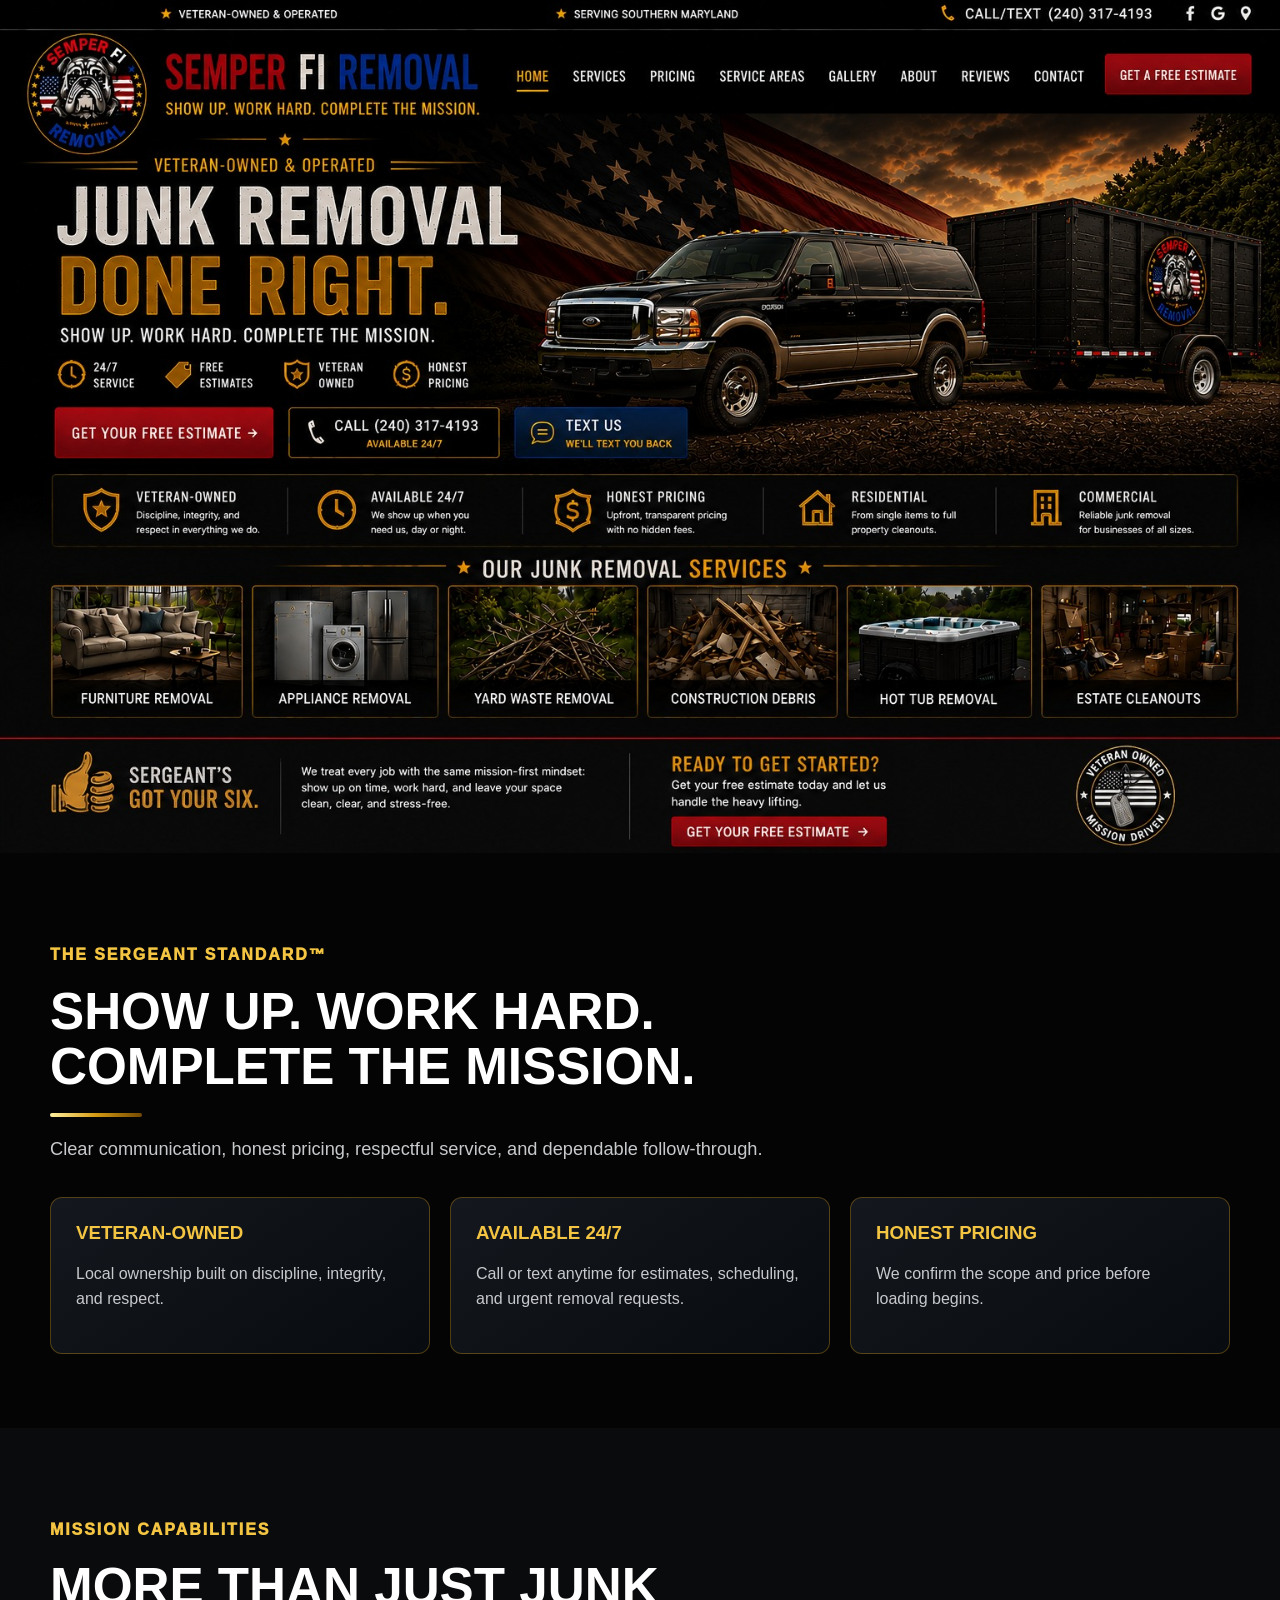
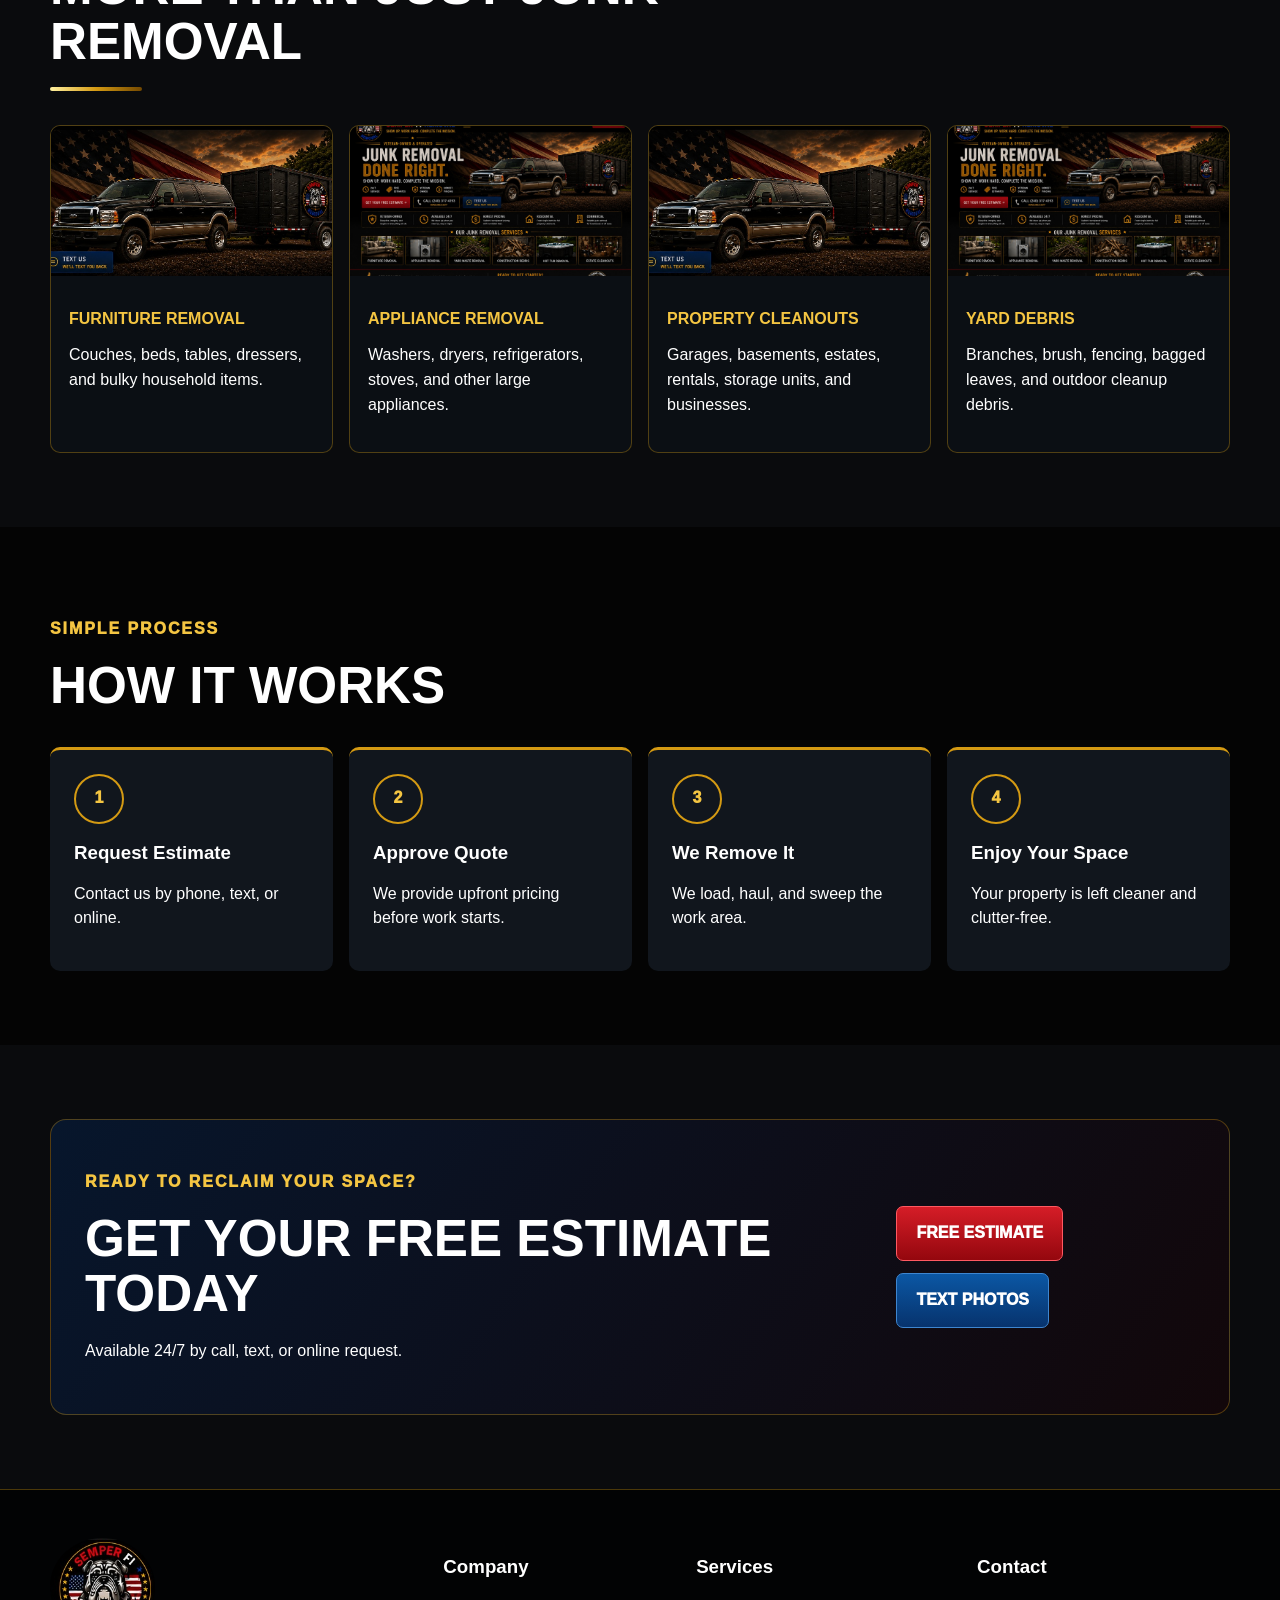
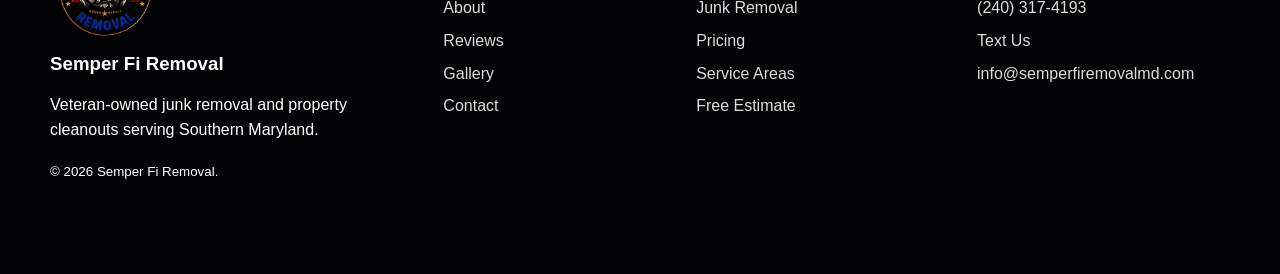
==== index.html @ fced00a0 "Add files via upload" ====
<!doctype html><html lang="en"><head><meta charset="utf-8"><meta name="viewport" content="width=device-width,initial-scale=1">
<title>Semper Fi Removal | Junk Removal Done Right</title><meta name="description" content="Veteran-owned junk removal serving Southern Maryland. Free estimates and 24/7 call or text availability."><link rel="stylesheet" href="assets/css/style.css?v=30"></head><body>
<section class="desktop-concept"><img src="assets/images/approved-homepage-desktop.jpg" alt="Semper Fi Removal homepage with black Ford Excursion towing a black single-axle landscaping trailer with built-up plywood panels."><a class="hotspot" href="index.html" aria-label="Home" style="left:40.0%;top:5.6%;width:4.2%;height:4.5%"></a>
<a class="hotspot" href="services.html" aria-label="Services" style="left:44.6%;top:5.6%;width:5.6%;height:4.5%"></a>
<a class="hotspot" href="pricing.html" aria-label="Pricing" style="left:50.4%;top:5.6%;width:4.8%;height:4.5%"></a>
<a class="hotspot" href="service-areas.html" aria-label="Service Areas" style="left:55.7%;top:5.6%;width:7.9%;height:4.5%"></a>
<a class="hotspot" href="gallery.html" aria-label="Gallery" style="left:64.1%;top:5.6%;width:5.3%;height:4.5%"></a>
<a class="hotspot" href="about.html" aria-label="About" style="left:69.5%;top:5.6%;width:4.5%;height:4.5%"></a>
<a class="hotspot" href="reviews.html" aria-label="Reviews" style="left:74.2%;top:5.6%;width:5.6%;height:4.5%"></a>
<a class="hotspot" href="contact.html" aria-label="Contact" style="left:80.0%;top:5.6%;width:5.8%;height:4.5%"></a>
<a class="hotspot" href="estimate.html" aria-label="Free Estimate" style="left:85.8%;top:5.2%;width:11.2%;height:5.3%"></a>
<a class="hotspot" href="estimate.html" aria-label="Get Estimate" style="left:4.0%;top:48.1%;width:17.6%;height:6.0%"></a>
<a class="hotspot" href="tel:+12403174193" aria-label="Call" style="left:22.5%;top:48.1%;width:16.3%;height:6.0%"></a>
<a class="hotspot" href="sms:+12403174193?&body=Hi%21%20I%27d%20like%20a%20free%20estimate%20from%20Semper%20Fi%20Removal." aria-label="Text" style="left:40.0%;top:48.1%;width:13.4%;height:6.0%"></a>
<a class="hotspot" href="services.html" aria-label="Furniture Removal" style="left:4.0%;top:68.6%;width:15.0%;height:16.0%"></a>
<a class="hotspot" href="services.html" aria-label="Appliance Removal" style="left:19.6%;top:68.6%;width:14.4%;height:16.0%"></a>
<a class="hotspot" href="services.html" aria-label="Yard Waste Removal" style="left:34.9%;top:68.6%;width:14.6%;height:16.0%"></a>
<a class="hotspot" href="services.html" aria-label="Construction Debris" style="left:50.4%;top:68.6%;width:14.7%;height:16.0%"></a>
<a class="hotspot" href="services.html" aria-label="Hot Tub Removal" style="left:65.9%;top:68.6%;width:14.5%;height:16.0%"></a>
<a class="hotspot" href="services.html" aria-label="Estate Cleanouts" style="left:81.3%;top:68.6%;width:15.0%;height:16.0%"></a>
<a class="hotspot" href="estimate.html" aria-label="Bottom Estimate" style="left:51.9%;top:94.5%;width:17.2%;height:4.2%"></a></section>

<div class="mobile-header"><div class="mobile-top">★ Veteran-Owned & Operated • Call/Text (240) 317-4193</div>
<div class="mobile-navrow"><a class="mobile-brand" href="index.html"><img src="assets/images/semper-fi-logo.jpg" alt="Semper Fi Removal logo"><strong><span class="s1">Semper</span> <span class="s2">Fi</span> <span class="s3">Removal</span></strong></a><button class="menu-btn">☰ Menu</button></div>
<nav class="mobile-nav"><a href="index.html">Home</a><a href="services.html">Services</a><a href="pricing.html">Pricing</a><a href="service-areas.html">Service Areas</a><a href="gallery.html">Gallery</a><a href="about.html">About</a><a href="reviews.html">Reviews</a><a href="contact.html">Contact</a><a href="estimate.html">Free Estimate</a></nav></div>
<section class="mobile-hero"><div class="container"><img src="assets/images/excursion-landscape-trailer.jpg" alt="Ford Excursion towing Semper Fi Removal landscaping trailer"><p class="eyebrow">Veteran-Owned & Operated</p><h1>Junk Removal <span>Done Right.</span></h1><p class="lead">Fast, reliable junk removal for homes, rentals, estates, and businesses throughout Southern Maryland.</p><div class="actions"><a class="btn btn-red" href="estimate.html">Get Free Estimate</a><a class="btn btn-dark" href="tel:+12403174193">Call (240) 317-4193</a><a class="btn btn-blue" href="sms:+12403174193?&body=Hi%21%20I%27d%20like%20a%20free%20estimate%20from%20Semper%20Fi%20Removal.">Text Us</a></div></div></section>
<main>
<section class="section"><div class="container"><div class="section-head"><p class="eyebrow">The Sergeant Standard™</p><h2>Show Up. Work Hard. Complete the Mission.</h2><div class="gold-line"></div><p class="lead">Clear communication, honest pricing, respectful service, and dependable follow-through.</p></div><div class="grid-3"><div class="card"><h3>Veteran-Owned</h3><p>Local ownership built on discipline, integrity, and respect.</p></div><div class="card"><h3>Available 24/7</h3><p>Call or text anytime for estimates, scheduling, and urgent removal requests.</p></div><div class="card"><h3>Honest Pricing</h3><p>We confirm the scope and price before loading begins.</p></div></div></div></section>
<section class="section alt"><div class="container"><div class="section-head"><p class="eyebrow">Mission Capabilities</p><h2>More Than Just Junk Removal</h2><div class="gold-line"></div></div><div class="services"><div class="service-card"><div class="img" style="background-image:url('assets/images/excursion-landscape-trailer.jpg')"></div><div class="body"><h3>Furniture Removal</h3><p>Couches, beds, tables, dressers, and bulky household items.</p></div></div><div class="service-card"><div class="img" style="background-image:url('assets/images/approved-homepage-desktop.jpg')"></div><div class="body"><h3>Appliance Removal</h3><p>Washers, dryers, refrigerators, stoves, and other large appliances.</p></div></div><div class="service-card"><div class="img" style="background-image:url('assets/images/excursion-landscape-trailer.jpg')"></div><div class="body"><h3>Property Cleanouts</h3><p>Garages, basements, estates, rentals, storage units, and businesses.</p></div></div><div class="service-card"><div class="img" style="background-image:url('assets/images/approved-homepage-desktop.jpg')"></div><div class="body"><h3>Yard Debris</h3><p>Branches, brush, fencing, bagged leaves, and outdoor cleanup debris.</p></div></div></div></div></section>
<section class="section"><div class="container"><div class="section-head"><p class="eyebrow">Simple Process</p><h2>How It Works</h2></div><div class="steps"><div class="step"><h3>Request Estimate</h3><p>Contact us by phone, text, or online.</p></div><div class="step"><h3>Approve Quote</h3><p>We provide upfront pricing before work starts.</p></div><div class="step"><h3>We Remove It</h3><p>We load, haul, and sweep the work area.</p></div><div class="step"><h3>Enjoy Your Space</h3><p>Your property is left cleaner and clutter-free.</p></div></div></div></section>
<section class="section alt"><div class="container"><div class="cta"><div><p class="eyebrow">Ready to Reclaim Your Space?</p><h2>Get Your Free Estimate Today</h2><p>Available 24/7 by call, text, or online request.</p></div><div class="actions"><a class="btn btn-red" href="estimate.html">Free Estimate</a><a class="btn btn-blue" href="sms:+12403174193?&body=Hi%21%20I%27d%20like%20a%20free%20estimate%20from%20Semper%20Fi%20Removal.">Text Photos</a></div></div></div></section>
</main>
<footer class="footer"><div class="container footer-grid"><div><img class="footer-logo" src="assets/images/semper-fi-logo.jpg" alt=""><h3>Semper Fi Removal</h3><p>Veteran-owned junk removal and property cleanouts serving Southern Maryland.</p></div><div><h3>Company</h3><a href="about.html">About</a><a href="reviews.html">Reviews</a><a href="gallery.html">Gallery</a><a href="contact.html">Contact</a></div><div><h3>Services</h3><a href="services.html">Junk Removal</a><a href="pricing.html">Pricing</a><a href="service-areas.html">Service Areas</a><a href="estimate.html">Free Estimate</a></div><div><h3>Contact</h3><a href="tel:+12403174193">(240) 317-4193</a><a href="sms:+12403174193?&body=Hi%21%20I%27d%20like%20a%20free%20estimate%20from%20Semper%20Fi%20Removal.">Text Us</a><a href="mailto:info@semperfiremovalmd.com">info@semperfiremovalmd.com</a></div></div><div class="container"><small>© <span data-year></span> Semper Fi Removal.</small></div></footer>
<div class="mobile-actions"><a href="estimate.html">Estimate</a><a href="tel:+12403174193">Call</a><a href="sms:+12403174193?&body=Hi%21%20I%27d%20like%20a%20free%20estimate%20from%20Semper%20Fi%20Removal.">Text</a></div><script src="assets/js/site.js"></script></body></html>
---- assets/css/style.css ----
:root{
 --black:#040404;--black2:#0a0b0d;--navy:#07162c;--blue:#0b3e82;
 --gold:#d49a13;--gold-hi:#f4c542;--red:#ba1019;--red2:#7e070c;
 --white:#fff;--muted:#c7c9cc;--line:rgba(212,154,19,.35);--cream:#eee8dd
}
*{box-sizing:border-box}
html{scroll-behavior:smooth}
body{margin:0;background:var(--black);color:#fff;font-family:Arial,Helvetica,sans-serif;line-height:1.55}
body.menu-open{overflow:hidden}
a{color:inherit;text-decoration:none}
img{max-width:100%;display:block}
.container{width:min(1180px,calc(100% - 36px));margin:auto}
.desktop-concept{display:block;position:relative;width:min(100%,1536px);margin:auto;background:#000}
.desktop-concept img{width:100%;height:auto;display:block}
.hotspot{position:absolute;display:block;z-index:5;border-radius:8px}
.hotspot:focus{outline:3px solid var(--gold-hi);outline-offset:2px}
.mobile-header,.mobile-hero{display:none}
.section{padding:74px 0}
.section.alt{background:var(--black2)}
.section.cream{background:var(--cream);color:#161616}
.section-head{max-width:800px;margin-bottom:34px}
.eyebrow{color:var(--gold-hi);font-weight:1000;letter-spacing:.12em;text-transform:uppercase}
h1,h2,h3{line-height:1.08}
h2{font-size:clamp(2rem,4vw,3.5rem);text-transform:uppercase;margin:0 0 18px}
.gold-line{height:4px;width:92px;background:linear-gradient(90deg,#fff1a0,var(--gold),#744900);margin:14px 0 18px;border-radius:99px}
.lead{font-size:1.14rem;color:var(--muted);max-width:740px}
.grid-3{display:grid;grid-template-columns:repeat(3,1fr);gap:20px}
.grid-2{display:grid;grid-template-columns:repeat(2,1fr);gap:22px}
.card{background:linear-gradient(145deg,#14181e,#080b0f);border:1px solid var(--line);padding:25px;border-radius:12px}
.card h3{color:var(--gold-hi);text-transform:uppercase;margin-top:0}
.card p,.card li{color:var(--muted)}
.services{display:grid;grid-template-columns:repeat(4,1fr);gap:16px}
.service-card{background:#0b0f14;border:1px solid var(--line);border-radius:10px;overflow:hidden}
.service-card .img{height:150px;background-size:cover;background-position:center}
.service-card .body{padding:18px}
.service-card h3{color:var(--gold-hi);text-transform:uppercase;font-size:1rem}
.steps{display:grid;grid-template-columns:repeat(4,1fr);gap:16px;counter-reset:step}
.step{background:#11161d;border-top:3px solid var(--gold);padding:24px;border-radius:10px}
.step:before{counter-increment:step;content:counter(step);display:grid;place-items:center;width:46px;height:46px;border-radius:50%;border:2px solid var(--gold);color:var(--gold-hi);font-weight:1000;margin-bottom:14px}
.cta{padding:34px;border-radius:16px;background:linear-gradient(125deg,#07162c,#12070a);border:1px solid var(--line);display:flex;align-items:center;justify-content:space-between;gap:24px}
.btn{display:inline-flex;align-items:center;justify-content:center;min-height:52px;padding:14px 19px;border-radius:7px;font-weight:1000;text-transform:uppercase;border:1px solid transparent}
.btn-red{background:linear-gradient(#d51d27,#94070e);border-color:#ff5962}
.btn-blue{background:linear-gradient(#0b57a4,#07336d);border-color:#3e86d0}
.btn-dark{background:#0b0d10;border-color:var(--gold)}
.actions{display:flex;gap:12px;flex-wrap:wrap}
.footer{background:#020304;border-top:1px solid var(--line);padding:48px 0 90px}
.footer-grid{display:grid;grid-template-columns:1.3fr .8fr .9fr .9fr;gap:28px}
.footer a{display:block;margin:8px 0;color:#ddd}
.footer-logo{width:105px;border-radius:50%}
.page-hero{padding:84px 0 60px;background:linear-gradient(115deg,rgba(0,0,0,.96),rgba(7,22,44,.9)),url("../images/excursion-landscape-trailer.jpg") center/cover}
.page-hero h1{font-size:clamp(3rem,6vw,5.6rem);text-transform:uppercase;margin:0 0 14px}
.form{background:#0d1218;border:1px solid var(--line);padding:28px;border-radius:14px}
.form-grid{display:grid;grid-template-columns:repeat(2,1fr);gap:18px}
label{font-weight:900}
input,select,textarea{width:100%;margin-top:7px;padding:13px;background:#06080b;color:#fff;border:1px solid #3c4650;border-radius:8px}
.notice{padding:18px;background:#111821;border-left:4px solid var(--gold);color:#ddd}
.mobile-actions{display:none}
@media(max-width:760px){
 .desktop-concept{display:none}
 .mobile-header{display:block;position:sticky;top:0;z-index:100;background:#040404;border-bottom:2px solid var(--red)}
 .mobile-top{background:#07162c;font-size:.78rem;text-align:center;padding:6px}
 .mobile-navrow{display:flex;align-items:center;justify-content:space-between;padding:10px 13px}
 .mobile-brand{display:flex;align-items:center;gap:10px}
 .mobile-brand img{width:52px;height:52px;border-radius:50%}
 .mobile-brand strong{font-size:1rem;text-transform:uppercase}
 .mobile-brand strong .s1{color:#d71e28}.mobile-brand strong .s2{color:#fff}.mobile-brand strong .s3{color:#1651a4}
 .menu-btn{background:#111;color:#fff;border:1px solid var(--line);padding:10px 12px;border-radius:7px;font-weight:900}
 .mobile-nav{display:none;position:fixed;top:79px;left:0;right:0;bottom:0;background:#050505;padding:20px;overflow:auto}
 .mobile-nav.open{display:flex;flex-direction:column}
 .mobile-nav a{padding:15px;border-bottom:1px solid rgba(255,255,255,.1);font-weight:900}
 .mobile-hero{display:block;padding:28px 0 34px;background:linear-gradient(180deg,#050505,#07162c)}
 .mobile-hero img{border:1px solid var(--line);border-radius:12px;box-shadow:0 18px 35px rgba(0,0,0,.5)}
 .mobile-hero h1{font-size:3.1rem;text-transform:uppercase;margin:24px 0 12px}
 .mobile-hero h1 span{display:block;color:var(--gold-hi)}
 .mobile-hero .actions .btn{width:100%}
 .section{padding:54px 0}
 .grid-3,.grid-2,.services,.steps,.footer-grid,.form-grid{grid-template-columns:1fr}
 .cta{display:block}
 .mobile-actions{position:fixed;display:grid;grid-template-columns:repeat(3,1fr);bottom:0;left:0;right:0;z-index:120}
 .mobile-actions a{text-align:center;padding:15px 4px;text-transform:uppercase;font-weight:1000}
 .mobile-actions a:nth-child(1){background:var(--red)}
 .mobile-actions a:nth-child(2){background:#111}
 .mobile-actions a:nth-child(3){background:var(--blue)}
 body{padding-bottom:62px}
}
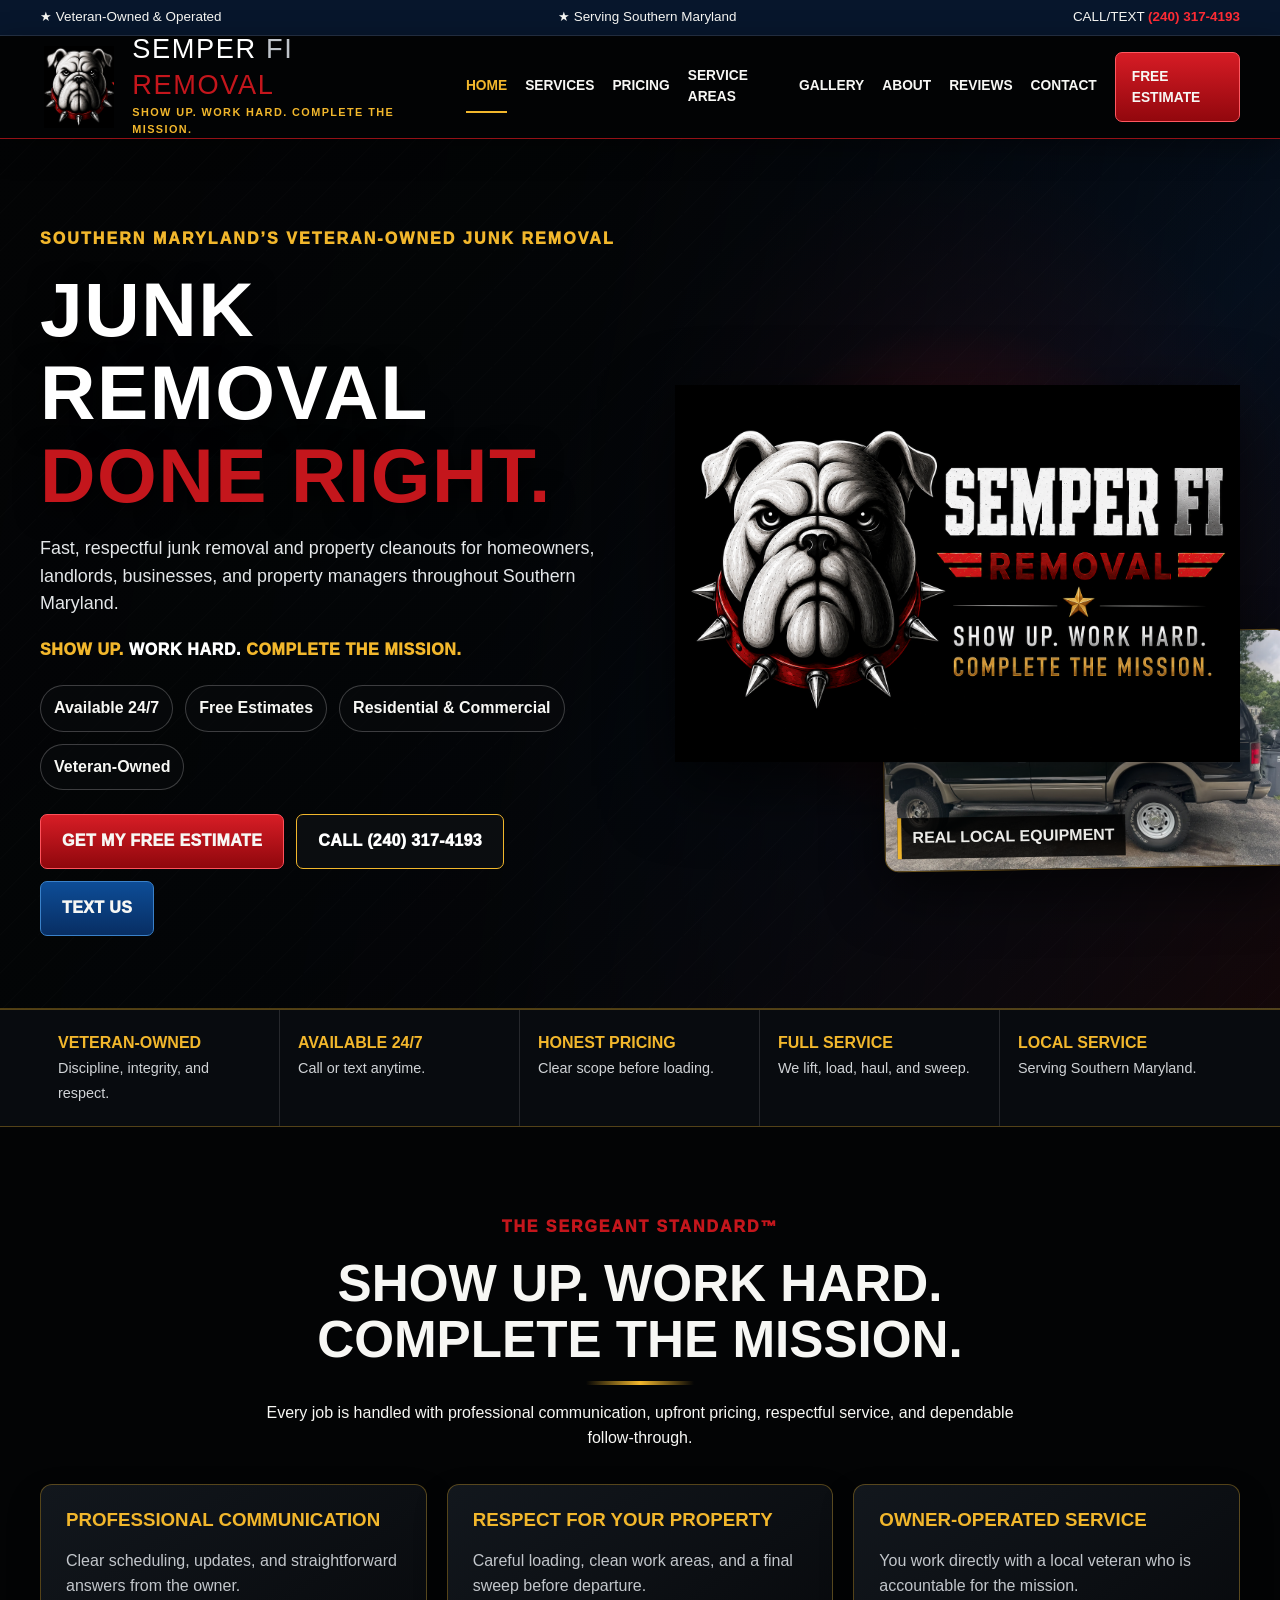
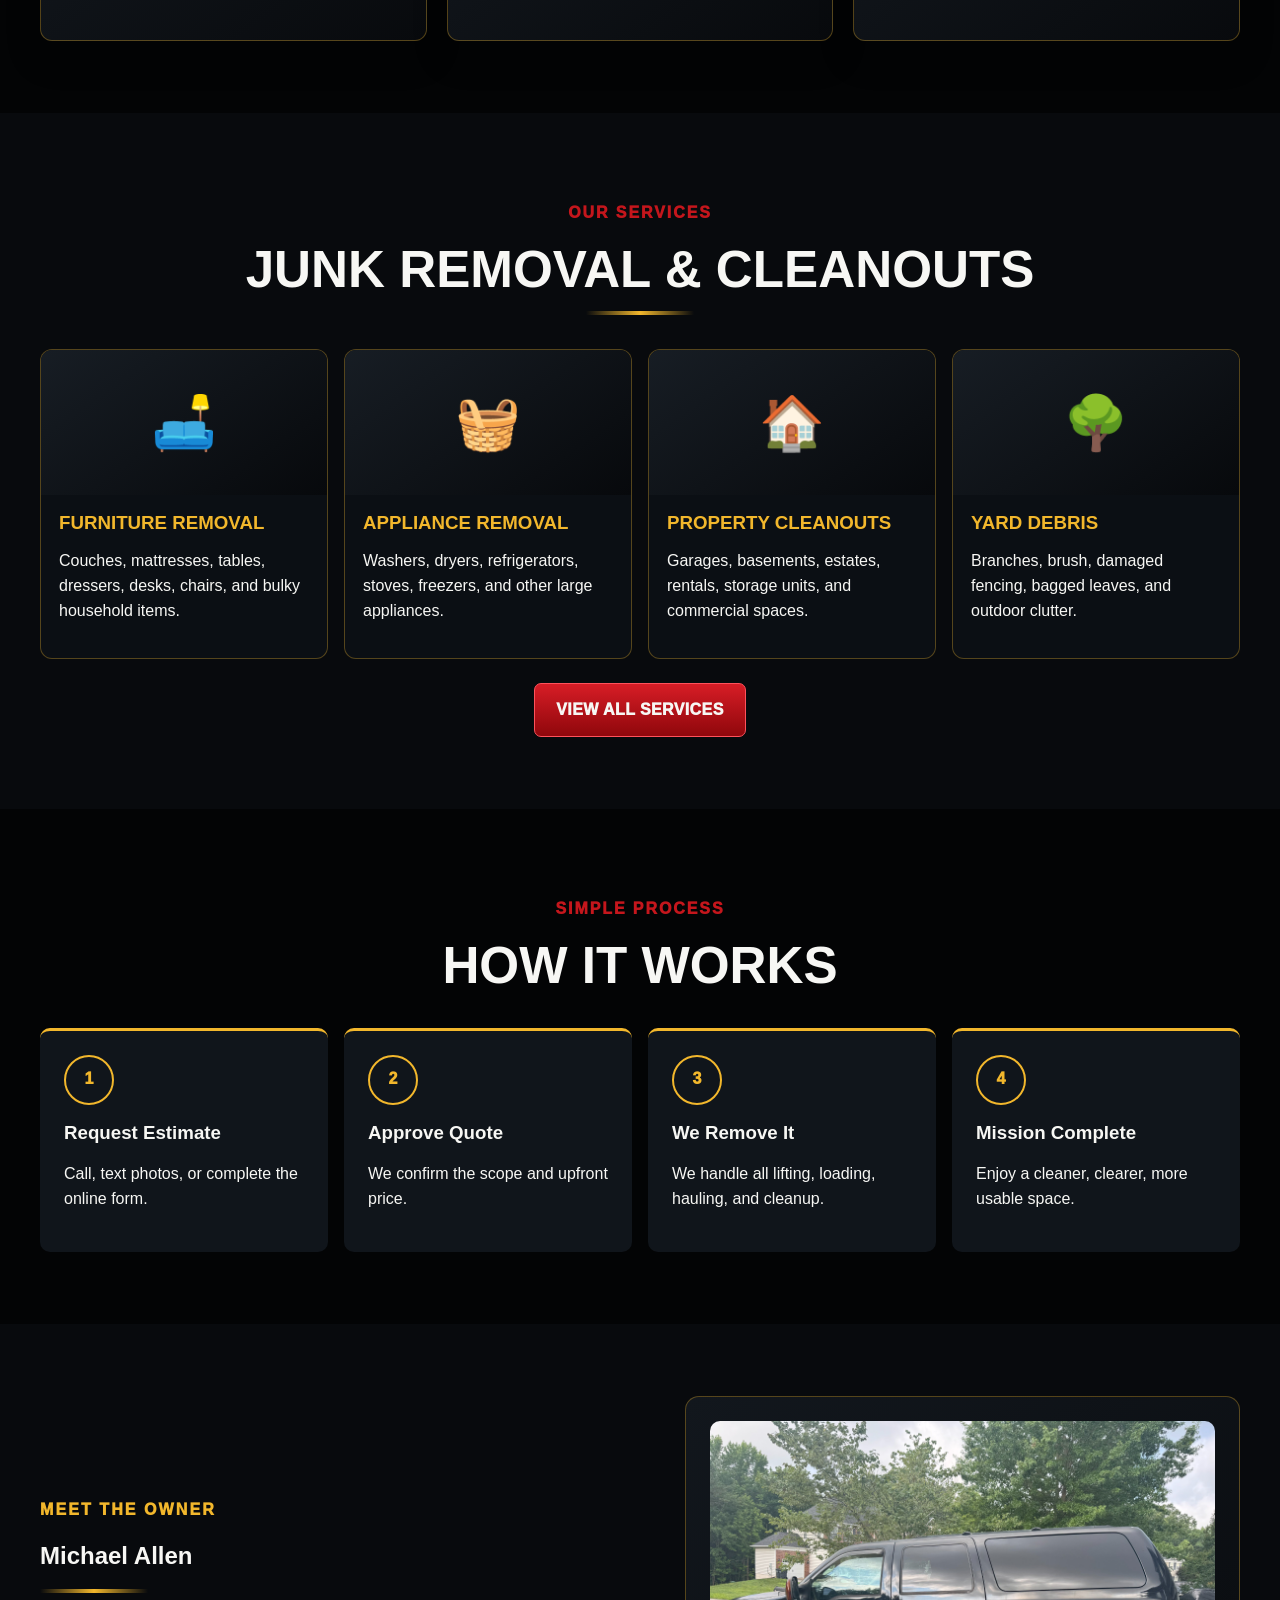
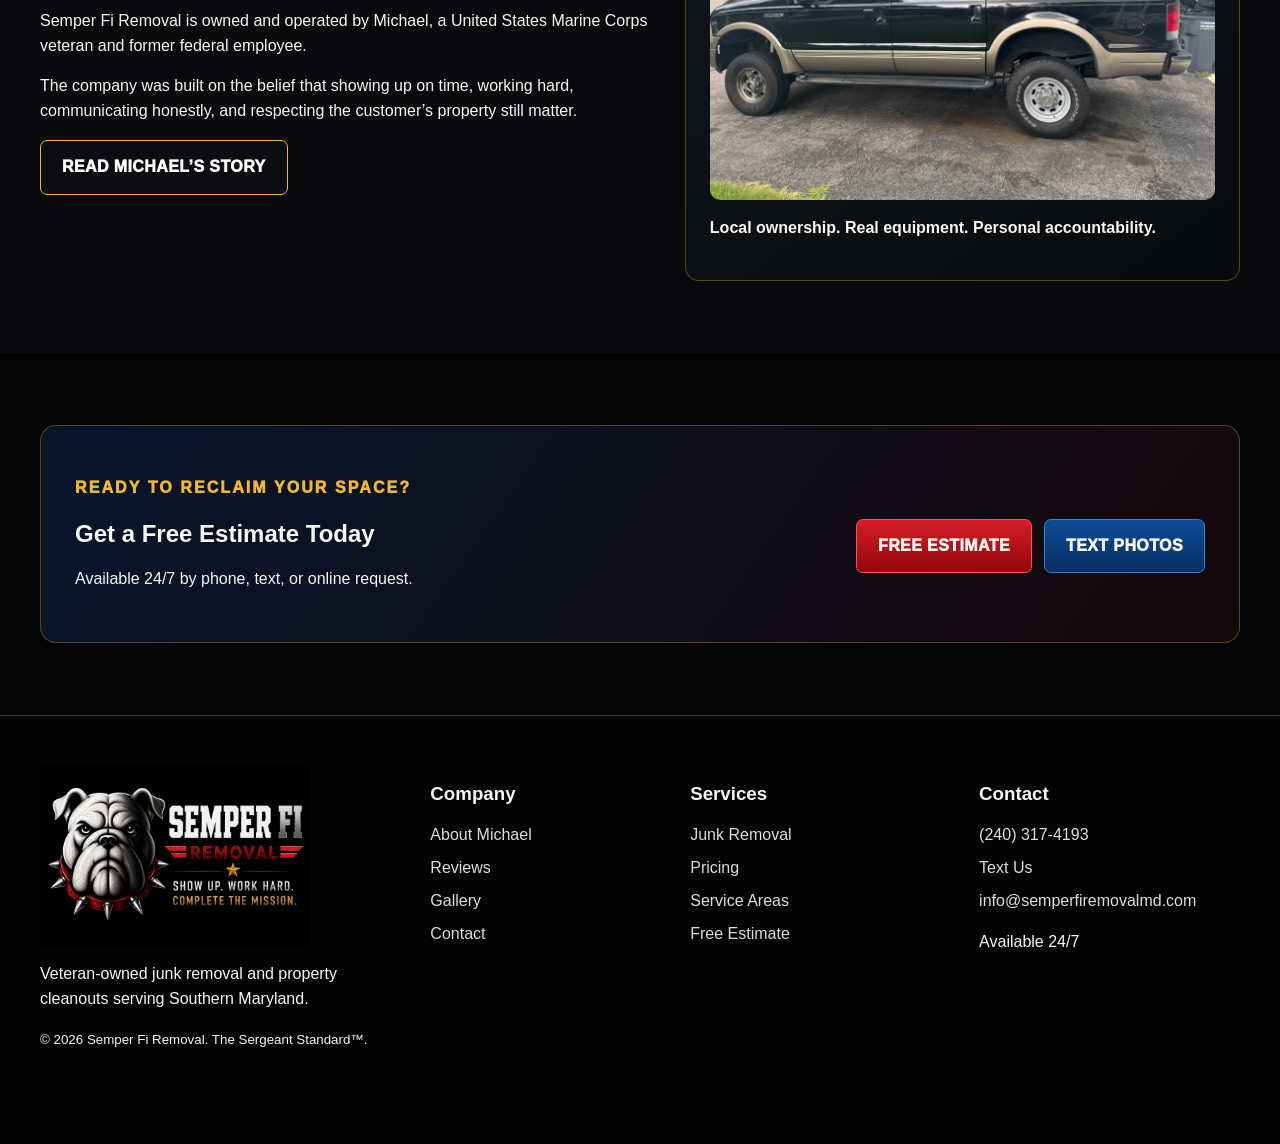
==== commit c04004fb: "Add files via upload" ====
--- a/index.html
+++ b/index.html
@@ -1,34 +1,56 @@
 <!doctype html><html lang="en"><head><meta charset="utf-8"><meta name="viewport" content="width=device-width,initial-scale=1">
-<title>Semper Fi Removal | Junk Removal Done Right</title><meta name="description" content="Veteran-owned junk removal serving Southern Maryland. Free estimates and 24/7 call or text availability."><link rel="stylesheet" href="assets/css/style.css?v=30"></head><body>
-<section class="desktop-concept"><img src="assets/images/approved-homepage-desktop.jpg" alt="Semper Fi Removal homepage with black Ford Excursion towing a black single-axle landscaping trailer with built-up plywood panels."><a class="hotspot" href="index.html" aria-label="Home" style="left:40.0%;top:5.6%;width:4.2%;height:4.5%"></a>
-<a class="hotspot" href="services.html" aria-label="Services" style="left:44.6%;top:5.6%;width:5.6%;height:4.5%"></a>
-<a class="hotspot" href="pricing.html" aria-label="Pricing" style="left:50.4%;top:5.6%;width:4.8%;height:4.5%"></a>
-<a class="hotspot" href="service-areas.html" aria-label="Service Areas" style="left:55.7%;top:5.6%;width:7.9%;height:4.5%"></a>
-<a class="hotspot" href="gallery.html" aria-label="Gallery" style="left:64.1%;top:5.6%;width:5.3%;height:4.5%"></a>
-<a class="hotspot" href="about.html" aria-label="About" style="left:69.5%;top:5.6%;width:4.5%;height:4.5%"></a>
-<a class="hotspot" href="reviews.html" aria-label="Reviews" style="left:74.2%;top:5.6%;width:5.6%;height:4.5%"></a>
-<a class="hotspot" href="contact.html" aria-label="Contact" style="left:80.0%;top:5.6%;width:5.8%;height:4.5%"></a>
-<a class="hotspot" href="estimate.html" aria-label="Free Estimate" style="left:85.8%;top:5.2%;width:11.2%;height:5.3%"></a>
-<a class="hotspot" href="estimate.html" aria-label="Get Estimate" style="left:4.0%;top:48.1%;width:17.6%;height:6.0%"></a>
-<a class="hotspot" href="tel:+12403174193" aria-label="Call" style="left:22.5%;top:48.1%;width:16.3%;height:6.0%"></a>
-<a class="hotspot" href="sms:+12403174193?&body=Hi%21%20I%27d%20like%20a%20free%20estimate%20from%20Semper%20Fi%20Removal." aria-label="Text" style="left:40.0%;top:48.1%;width:13.4%;height:6.0%"></a>
-<a class="hotspot" href="services.html" aria-label="Furniture Removal" style="left:4.0%;top:68.6%;width:15.0%;height:16.0%"></a>
-<a class="hotspot" href="services.html" aria-label="Appliance Removal" style="left:19.6%;top:68.6%;width:14.4%;height:16.0%"></a>
-<a class="hotspot" href="services.html" aria-label="Yard Waste Removal" style="left:34.9%;top:68.6%;width:14.6%;height:16.0%"></a>
-<a class="hotspot" href="services.html" aria-label="Construction Debris" style="left:50.4%;top:68.6%;width:14.7%;height:16.0%"></a>
-<a class="hotspot" href="services.html" aria-label="Hot Tub Removal" style="left:65.9%;top:68.6%;width:14.5%;height:16.0%"></a>
-<a class="hotspot" href="services.html" aria-label="Estate Cleanouts" style="left:81.3%;top:68.6%;width:15.0%;height:16.0%"></a>
-<a class="hotspot" href="estimate.html" aria-label="Bottom Estimate" style="left:51.9%;top:94.5%;width:17.2%;height:4.2%"></a></section>
+<title>Semper Fi Removal | Veteran-Owned Junk Removal</title>
+<meta name="description" content="Veteran-owned junk removal serving Southern Maryland. Available 24/7 with free estimates, honest pricing, call and text service.">
+<link rel="icon" href="favicon.png"><link rel="stylesheet" href="assets/css/site-v31.css?v=40"></head><body>
 
-<div class="mobile-header"><div class="mobile-top">★ Veteran-Owned & Operated • Call/Text (240) 317-4193</div>
-<div class="mobile-navrow"><a class="mobile-brand" href="index.html"><img src="assets/images/semper-fi-logo.jpg" alt="Semper Fi Removal logo"><strong><span class="s1">Semper</span> <span class="s2">Fi</span> <span class="s3">Removal</span></strong></a><button class="menu-btn">☰ Menu</button></div>
-<nav class="mobile-nav"><a href="index.html">Home</a><a href="services.html">Services</a><a href="pricing.html">Pricing</a><a href="service-areas.html">Service Areas</a><a href="gallery.html">Gallery</a><a href="about.html">About</a><a href="reviews.html">Reviews</a><a href="contact.html">Contact</a><a href="estimate.html">Free Estimate</a></nav></div>
-<section class="mobile-hero"><div class="container"><img src="assets/images/excursion-landscape-trailer.jpg" alt="Ford Excursion towing Semper Fi Removal landscaping trailer"><p class="eyebrow">Veteran-Owned & Operated</p><h1>Junk Removal <span>Done Right.</span></h1><p class="lead">Fast, reliable junk removal for homes, rentals, estates, and businesses throughout Southern Maryland.</p><div class="actions"><a class="btn btn-red" href="estimate.html">Get Free Estimate</a><a class="btn btn-dark" href="tel:+12403174193">Call (240) 317-4193</a><a class="btn btn-blue" href="sms:+12403174193?&body=Hi%21%20I%27d%20like%20a%20free%20estimate%20from%20Semper%20Fi%20Removal.">Text Us</a></div></div></section>
+<div class="topbar"><div class="container"><span>★ Veteran-Owned & Operated</span><span>★ Serving Southern Maryland</span><span>CALL/TEXT <strong>(240) 317-4193</strong></span></div></div>
+<header class="site-header"><div class="container navrow">
+<a class="brand" href="index.html"><img src="assets/images/sergeant-mark.png" alt="Semper Fi Removal bulldog mark"><span class="brand-copy"><span class="brand-title"><span class="semper">Semper</span> <span class="fi">Fi</span><span class="removal">Removal</span></span><span class="brand-tag">Show Up. Work Hard. Complete the Mission.</span></span></a>
+<button class="menu-button" aria-expanded="false">☰ Menu</button>
+<nav class="main-nav"><a class="active" href="index.html">Home</a><a class="" href="services.html">Services</a><a class="" href="pricing.html">Pricing</a><a class="" href="service-areas.html">Service Areas</a><a class="" href="gallery.html">Gallery</a><a class="" href="about.html">About</a><a class="" href="reviews.html">Reviews</a><a class="" href="contact.html">Contact</a><a class="nav-estimate" href="estimate.html">Free Estimate</a></nav>
+</div></header>
 <main>
-<section class="section"><div class="container"><div class="section-head"><p class="eyebrow">The Sergeant Standard™</p><h2>Show Up. Work Hard. Complete the Mission.</h2><div class="gold-line"></div><p class="lead">Clear communication, honest pricing, respectful service, and dependable follow-through.</p></div><div class="grid-3"><div class="card"><h3>Veteran-Owned</h3><p>Local ownership built on discipline, integrity, and respect.</p></div><div class="card"><h3>Available 24/7</h3><p>Call or text anytime for estimates, scheduling, and urgent removal requests.</p></div><div class="card"><h3>Honest Pricing</h3><p>We confirm the scope and price before loading begins.</p></div></div></div></section>
-<section class="section alt"><div class="container"><div class="section-head"><p class="eyebrow">Mission Capabilities</p><h2>More Than Just Junk Removal</h2><div class="gold-line"></div></div><div class="services"><div class="service-card"><div class="img" style="background-image:url('assets/images/excursion-landscape-trailer.jpg')"></div><div class="body"><h3>Furniture Removal</h3><p>Couches, beds, tables, dressers, and bulky household items.</p></div></div><div class="service-card"><div class="img" style="background-image:url('assets/images/approved-homepage-desktop.jpg')"></div><div class="body"><h3>Appliance Removal</h3><p>Washers, dryers, refrigerators, stoves, and other large appliances.</p></div></div><div class="service-card"><div class="img" style="background-image:url('assets/images/excursion-landscape-trailer.jpg')"></div><div class="body"><h3>Property Cleanouts</h3><p>Garages, basements, estates, rentals, storage units, and businesses.</p></div></div><div class="service-card"><div class="img" style="background-image:url('assets/images/approved-homepage-desktop.jpg')"></div><div class="body"><h3>Yard Debris</h3><p>Branches, brush, fencing, bagged leaves, and outdoor cleanup debris.</p></div></div></div></div></section>
-<section class="section"><div class="container"><div class="section-head"><p class="eyebrow">Simple Process</p><h2>How It Works</h2></div><div class="steps"><div class="step"><h3>Request Estimate</h3><p>Contact us by phone, text, or online.</p></div><div class="step"><h3>Approve Quote</h3><p>We provide upfront pricing before work starts.</p></div><div class="step"><h3>We Remove It</h3><p>We load, haul, and sweep the work area.</p></div><div class="step"><h3>Enjoy Your Space</h3><p>Your property is left cleaner and clutter-free.</p></div></div></div></section>
-<section class="section alt"><div class="container"><div class="cta"><div><p class="eyebrow">Ready to Reclaim Your Space?</p><h2>Get Your Free Estimate Today</h2><p>Available 24/7 by call, text, or online request.</p></div><div class="actions"><a class="btn btn-red" href="estimate.html">Free Estimate</a><a class="btn btn-blue" href="sms:+12403174193?&body=Hi%21%20I%27d%20like%20a%20free%20estimate%20from%20Semper%20Fi%20Removal.">Text Photos</a></div></div></div></section>
+<section class="hero"><div class="container hero-grid">
+<div><p class="eyebrow">Southern Maryland’s Veteran-Owned Junk Removal</p>
+<h1>Junk Removal <span class="red">Done Right.</span></h1>
+<p class="lead">Fast, respectful junk removal and property cleanouts for homeowners, landlords, businesses, and property managers throughout Southern Maryland.</p>
+<p class="promise"><span>Show Up.</span> Work Hard. <span>Complete the Mission.</span></p>
+<div class="trust-row"><span class="trust-pill">Available 24/7</span><span class="trust-pill">Free Estimates</span><span class="trust-pill">Residential & Commercial</span><span class="trust-pill">Veteran-Owned</span></div>
+<div class="actions"><a class="btn btn-red" href="estimate.html">Get My Free Estimate</a><a class="btn btn-dark" href="tel:+12403174193">Call (240) 317-4193</a><a class="btn btn-blue" href="sms:+12403174193?&body=Hi%21%20I%27d%20like%20a%20free%20estimate%20from%20Semper%20Fi%20Removal.">Text Us</a></div></div>
+<div class="hero-art"><img class="hero-logo" src="assets/images/semper-fi-removal-final-logo.png" alt="Semper Fi Removal final brand logo">
+<div class="equipment-card"><img src="assets/images/excursion.jpg" alt="Semper Fi Removal Ford Excursion"><span class="equipment-label">Real Local Equipment</span></div></div>
+</div></section>
+
+<section class="trust-strip"><div class="container trust-grid">
+<div class="trust-item"><strong>Veteran-Owned</strong><span>Discipline, integrity, and respect.</span></div>
+<div class="trust-item"><strong>Available 24/7</strong><span>Call or text anytime.</span></div>
+<div class="trust-item"><strong>Honest Pricing</strong><span>Clear scope before loading.</span></div>
+<div class="trust-item"><strong>Full Service</strong><span>We lift, load, haul, and sweep.</span></div>
+<div class="trust-item"><strong>Local Service</strong><span>Serving Southern Maryland.</span></div>
+</div></section>
+
+<section class="section"><div class="container"><div class="section-head"><p class="kicker">The Sergeant Standard™</p><h2>Show Up. Work Hard. Complete the Mission.</h2><div class="gold-line"></div><p>Every job is handled with professional communication, upfront pricing, respectful service, and dependable follow-through.</p></div>
+<div class="grid-3"><div class="card"><h3>Professional Communication</h3><p>Clear scheduling, updates, and straightforward answers from the owner.</p></div><div class="card"><h3>Respect for Your Property</h3><p>Careful loading, clean work areas, and a final sweep before departure.</p></div><div class="card"><h3>Owner-Operated Service</h3><p>You work directly with a local veteran who is accountable for the mission.</p></div></div></div></section>
+
+<section class="section alt"><div class="container"><div class="section-head"><p class="kicker">Our Services</p><h2>Junk Removal & Cleanouts</h2><div class="gold-line"></div></div>
+<div class="service-grid"><article class="service-card"><div class="icon">🛋️</div><div class="body"><h3>Furniture Removal</h3><p>Couches, mattresses, tables, dressers, desks, chairs, and bulky household items.</p></div></article>
+<article class="service-card"><div class="icon">🧺</div><div class="body"><h3>Appliance Removal</h3><p>Washers, dryers, refrigerators, stoves, freezers, and other large appliances.</p></div></article>
+<article class="service-card"><div class="icon">🏠</div><div class="body"><h3>Property Cleanouts</h3><p>Garages, basements, estates, rentals, storage units, and commercial spaces.</p></div></article>
+<article class="service-card"><div class="icon">🌳</div><div class="body"><h3>Yard Debris</h3><p>Branches, brush, damaged fencing, bagged leaves, and outdoor clutter.</p></div></article></div>
+<div class="actions" style="justify-content:center"><a class="btn btn-red" href="services.html">View All Services</a></div></div></section>
+
+<section class="section"><div class="container"><div class="section-head"><p class="kicker">Simple Process</p><h2>How It Works</h2></div>
+<div class="steps"><div class="step"><h3>Request Estimate</h3><p>Call, text photos, or complete the online form.</p></div><div class="step"><h3>Approve Quote</h3><p>We confirm the scope and upfront price.</p></div><div class="step"><h3>We Remove It</h3><p>We handle all lifting, loading, hauling, and cleanup.</p></div><div class="step"><h3>Mission Complete</h3><p>Enjoy a cleaner, clearer, more usable space.</p></div></div></div></section>
+
+<section class="section alt"><div class="container owner-grid"><div><p class="eyebrow">Meet the Owner</p><h2>Michael Allen</h2><div class="gold-line" style="margin-left:0"></div><p>Semper Fi Removal is owned and operated by Michael, a United States Marine Corps veteran and former federal employee.</p><p>The company was built on the belief that showing up on time, working hard, communicating honestly, and respecting the customer’s property still matter.</p><a class="btn btn-dark" href="about.html">Read Michael’s Story</a></div><div class="owner-photo"><img src="assets/images/excursion.jpg" alt="Semper Fi Removal Ford Excursion"><p><strong>Local ownership. Real equipment. Personal accountability.</strong></p></div></div></section>
+
+<section class="section"><div class="container"><div class="quote-band"><div><p class="eyebrow">Ready to Reclaim Your Space?</p><h2>Get a Free Estimate Today</h2><p>Available 24/7 by phone, text, or online request.</p></div><div class="actions"><a class="btn btn-red" href="estimate.html">Free Estimate</a><a class="btn btn-blue" href="sms:+12403174193?&body=Hi%21%20I%27d%20like%20a%20free%20estimate%20from%20Semper%20Fi%20Removal.">Text Photos</a></div></div></div></section>
 </main>
-<footer class="footer"><div class="container footer-grid"><div><img class="footer-logo" src="assets/images/semper-fi-logo.jpg" alt=""><h3>Semper Fi Removal</h3><p>Veteran-owned junk removal and property cleanouts serving Southern Maryland.</p></div><div><h3>Company</h3><a href="about.html">About</a><a href="reviews.html">Reviews</a><a href="gallery.html">Gallery</a><a href="contact.html">Contact</a></div><div><h3>Services</h3><a href="services.html">Junk Removal</a><a href="pricing.html">Pricing</a><a href="service-areas.html">Service Areas</a><a href="estimate.html">Free Estimate</a></div><div><h3>Contact</h3><a href="tel:+12403174193">(240) 317-4193</a><a href="sms:+12403174193?&body=Hi%21%20I%27d%20like%20a%20free%20estimate%20from%20Semper%20Fi%20Removal.">Text Us</a><a href="mailto:info@semperfiremovalmd.com">info@semperfiremovalmd.com</a></div></div><div class="container"><small>© <span data-year></span> Semper Fi Removal.</small></div></footer>
-<div class="mobile-actions"><a href="estimate.html">Estimate</a><a href="tel:+12403174193">Call</a><a href="sms:+12403174193?&body=Hi%21%20I%27d%20like%20a%20free%20estimate%20from%20Semper%20Fi%20Removal.">Text</a></div><script src="assets/js/site.js"></script></body></html>+<footer class="footer"><div class="container footer-grid">
+<div><img class="footer-logo" src="assets/images/semper-fi-removal-final-logo.png" alt="Semper Fi Removal final logo"><p>Veteran-owned junk removal and property cleanouts serving Southern Maryland.</p></div>
+<div><h3>Company</h3><a href="about.html">About Michael</a><a href="reviews.html">Reviews</a><a href="gallery.html">Gallery</a><a href="contact.html">Contact</a></div>
+<div><h3>Services</h3><a href="services.html">Junk Removal</a><a href="pricing.html">Pricing</a><a href="service-areas.html">Service Areas</a><a href="estimate.html">Free Estimate</a></div>
+<div><h3>Contact</h3><a href="tel:+12403174193">(240) 317-4193</a><a href="sms:+12403174193?&body=Hi%21%20I%27d%20like%20a%20free%20estimate%20from%20Semper%20Fi%20Removal.">Text Us</a><a href="mailto:info@semperfiremovalmd.com">info@semperfiremovalmd.com</a><p>Available 24/7</p></div>
+</div><div class="container"><small>© <span data-year></span> Semper Fi Removal. The Sergeant Standard™.</small></div></footer>
+<div class="mobile-actions"><a href="estimate.html">Estimate</a><a href="tel:+12403174193">Call</a><a href="sms:+12403174193?&body=Hi%21%20I%27d%20like%20a%20free%20estimate%20from%20Semper%20Fi%20Removal.">Text</a></div>
+<script src="assets/js/site.js"></script></body></html>
--- a/assets/css/site-v31.css
+++ b/assets/css/site-v31.css
@@ -0,0 +1,158 @@
+
+:root{
+  --black:#030405;
+  --panel:#0b0e12;
+  --panel2:#11161d;
+  --white:#f7f7f4;
+  --silver:#bfc4ca;
+  --red:#c4161c;
+  --red-dark:#78070b;
+  --gold:#f2b72c;
+  --gold-soft:#c99424;
+  --blue:#0b3976;
+  --muted:#c2c6cb;
+  --line:rgba(242,183,44,.32);
+}
+*{box-sizing:border-box}
+html{scroll-behavior:smooth}
+body{margin:0;background:var(--black);color:var(--white);font-family:Arial,Helvetica,sans-serif;line-height:1.55}
+body.menu-open{overflow:hidden}
+a{color:inherit;text-decoration:none}
+img{display:block;max-width:100%}
+button,input,select,textarea{font:inherit}
+.container{width:min(1200px,calc(100% - 36px));margin:auto}
+.topbar{background:#07162c;border-bottom:1px solid rgba(255,255,255,.12);font-size:.84rem}
+.topbar .container{display:flex;justify-content:space-between;gap:20px;padding:7px 0}
+.topbar strong{color:#ff2c35}
+.site-header{position:sticky;top:0;z-index:100;background:rgba(3,4,5,.97);border-bottom:1px solid rgba(196,22,28,.75);box-shadow:0 8px 28px rgba(0,0,0,.38)}
+.navrow{display:flex;align-items:center;justify-content:space-between;gap:22px;min-height:94px}
+.brand{display:flex;align-items:center;gap:14px;min-width:360px}
+.brand img{width:82px;height:82px;object-fit:contain}
+.brand-copy{display:block}
+.brand-title{font-family:Impact,Haettenschweiler,'Arial Narrow Bold',sans-serif;font-size:1.7rem;letter-spacing:.06em;text-transform:uppercase;line-height:.95}
+.brand-title .semper{color:#fff}
+.brand-title .fi{color:#bfc4ca}
+.brand-title .removal{display:block;color:var(--red);margin-top:6px}
+.brand-tag{display:block;margin-top:7px;color:var(--gold);font-size:.68rem;font-weight:900;letter-spacing:.13em;text-transform:uppercase}
+.main-nav{display:flex;align-items:center;gap:18px;font-size:.86rem;font-weight:900;text-transform:uppercase}
+.main-nav a{padding:14px 0;border-bottom:2px solid transparent}
+.main-nav a:hover,.main-nav a.active{color:var(--gold);border-bottom-color:var(--gold)}
+.nav-estimate{padding:13px 16px!important;background:linear-gradient(#d61c25,#92070d);border:1px solid #ff5860!important;border-radius:7px}
+.menu-button{display:none;background:#111;color:#fff;border:1px solid var(--line);border-radius:7px;padding:10px 12px;font-weight:900}
+
+.hero{position:relative;overflow:hidden;background:
+linear-gradient(100deg,rgba(3,4,5,.98) 0%,rgba(3,4,5,.93) 43%,rgba(3,4,5,.62) 68%,rgba(3,4,5,.3) 100%),
+radial-gradient(circle at 74% 42%,rgba(196,22,28,.24),transparent 32%),
+linear-gradient(145deg,#020305,#07162c 58%,#1a080a);
+border-bottom:1px solid var(--line)}
+.hero:before{content:"";position:absolute;inset:0;opacity:.15;background-image:
+linear-gradient(135deg,transparent 0 46%,rgba(255,255,255,.08) 47% 48%,transparent 49% 100%);
+background-size:38px 38px}
+.hero-grid{position:relative;z-index:2;display:grid;grid-template-columns:1.02fr .98fr;gap:46px;align-items:center;padding:72px 0}
+.eyebrow{color:var(--gold);font-weight:1000;letter-spacing:.13em;text-transform:uppercase}
+h1,h2,h3{line-height:1.08}
+h1{font-family:Impact,Haettenschweiler,'Arial Narrow Bold',sans-serif;font-size:clamp(3.7rem,6vw,6.6rem);text-transform:uppercase;letter-spacing:.02em;margin:12px 0 18px;color:#fff;text-shadow:0 8px 28px #000}
+h1 .red{color:var(--red)}
+h1 .gold{color:var(--gold)}
+.lead{font-size:1.12rem;color:#e3e6e8;max-width:700px}
+.promise{margin:20px 0;color:#fff;font-weight:1000;text-transform:uppercase;letter-spacing:.04em}
+.promise span{color:var(--gold)}
+.trust-row{display:flex;flex-wrap:wrap;gap:12px;margin:22px 0}
+.trust-pill{padding:10px 13px;border:1px solid rgba(255,255,255,.22);background:rgba(8,10,13,.75);border-radius:999px;font-weight:900}
+.actions{display:flex;flex-wrap:wrap;gap:12px;margin-top:24px}
+.btn{display:inline-flex;align-items:center;justify-content:center;min-height:54px;padding:14px 21px;border-radius:7px;border:1px solid transparent;font-weight:1000;text-transform:uppercase;letter-spacing:.025em}
+.btn-red{background:linear-gradient(#d71d26,#8f070c);border-color:#ff525b}
+.btn-dark{background:#0b0d10;border-color:var(--gold);color:#fff}
+.btn-blue{background:linear-gradient(#0d4d97,#082e63);border-color:#3a81c9}
+.hero-art{position:relative;min-height:560px;display:flex;align-items:center;justify-content:center}
+.hero-art:before{content:"";position:absolute;width:520px;height:520px;border-radius:50%;background:radial-gradient(circle,rgba(242,183,44,.18),rgba(196,22,28,.12) 42%,transparent 68%)}
+.hero-logo{position:relative;z-index:3;width:min(100%,700px);filter:drop-shadow(0 24px 35px rgba(0,0,0,.72))}
+.equipment-card{position:absolute;z-index:2;right:-50px;bottom:-15px;width:72%;border-radius:14px;overflow:hidden;border:1px solid rgba(242,183,44,.42);box-shadow:0 22px 55px rgba(0,0,0,.65);transform:rotate(-1deg)}
+.equipment-card img{width:100%;height:235px;object-fit:cover}
+.equipment-label{position:absolute;left:12px;bottom:12px;background:rgba(0,0,0,.82);border-left:4px solid var(--gold);padding:8px 11px;font-weight:900;text-transform:uppercase}
+
+.trust-strip{background:#080b0f;border-block:1px solid var(--line)}
+.trust-grid{display:grid;grid-template-columns:repeat(5,1fr)}
+.trust-item{padding:21px 18px;border-right:1px solid rgba(255,255,255,.12)}
+.trust-item:last-child{border:0}
+.trust-item strong{display:block;color:var(--gold);text-transform:uppercase}
+.trust-item span{color:#d0d3d6;font-size:.9rem}
+
+.section{padding:72px 0}
+.section.alt{background:#080a0d}
+.section.light{background:#ece8df;color:#151515}
+.section-head{max-width:790px;margin:0 auto 34px;text-align:center}
+.section-head .kicker{color:var(--red);font-weight:1000;letter-spacing:.12em;text-transform:uppercase}
+.section-head h2{font-family:Impact,Haettenschweiler,'Arial Narrow Bold',sans-serif;font-size:clamp(2.3rem,4vw,4rem);text-transform:uppercase;margin:8px 0 12px}
+.gold-line{width:108px;height:4px;background:linear-gradient(90deg,transparent,var(--gold),transparent);margin:14px auto}
+.grid-3{display:grid;grid-template-columns:repeat(3,1fr);gap:20px}
+.grid-2{display:grid;grid-template-columns:repeat(2,1fr);gap:22px}
+.card{background:linear-gradient(145deg,#12171d,#080a0d);border:1px solid var(--line);padding:25px;border-radius:12px;box-shadow:0 16px 34px rgba(0,0,0,.24)}
+.card h3{color:var(--gold);text-transform:uppercase;margin-top:0}
+.card p,.card li{color:var(--muted)}
+.service-grid{display:grid;grid-template-columns:repeat(4,1fr);gap:16px}
+.service-card{overflow:hidden;border-radius:12px;border:1px solid var(--line);background:#0b0f14}
+.service-card .icon{height:145px;display:grid;place-items:center;font-size:3.3rem;background:linear-gradient(145deg,#171d24,#07090c)}
+.service-card .body{padding:18px}
+.service-card h3{color:var(--gold);text-transform:uppercase;margin:0 0 8px}
+.steps{display:grid;grid-template-columns:repeat(4,1fr);gap:16px;counter-reset:step}
+.step{padding:24px;background:#10151b;border-top:3px solid var(--gold);border-radius:10px}
+.step:before{counter-increment:step;content:counter(step);display:grid;place-items:center;width:46px;height:46px;border-radius:50%;border:2px solid var(--gold);color:var(--gold);font-weight:1000;margin-bottom:14px}
+.owner-grid{display:grid;grid-template-columns:1fr .9fr;gap:28px;align-items:center}
+.owner-photo{background:linear-gradient(145deg,#12171d,#080a0d);border:1px solid var(--line);padding:24px;border-radius:14px}
+.owner-photo img{width:100%;border-radius:10px}
+.quote-band{background:linear-gradient(125deg,#07162c,#16070a);border:1px solid var(--line);border-radius:16px;padding:34px;display:flex;align-items:center;justify-content:space-between;gap:24px}
+.footer{padding:50px 0 92px;background:#020304;border-top:1px solid var(--line)}
+.footer-grid{display:grid;grid-template-columns:1.25fr .8fr .9fr .9fr;gap:28px}
+.footer-logo{width:270px}
+.footer a{display:block;margin:8px 0;color:#ddd}
+.mobile-actions{display:none}
+.page-hero{padding:80px 0 56px;background:
+linear-gradient(110deg,rgba(3,4,5,.98),rgba(7,22,44,.86)),
+radial-gradient(circle at 80% 30%,rgba(196,22,28,.25),transparent 32%)}
+.page-hero h1{font-size:clamp(3rem,6vw,5.7rem)}
+.form{background:#0d1218;border:1px solid var(--line);padding:28px;border-radius:14px}
+.form-grid{display:grid;grid-template-columns:repeat(2,1fr);gap:18px}
+label{font-weight:900}
+input,select,textarea{width:100%;margin-top:7px;padding:13px;background:#06080b;color:#fff;border:1px solid #3b4652;border-radius:8px}
+.notice{padding:18px;background:#111821;border-left:4px solid var(--gold);color:#ddd}
+
+@media(max-width:1040px){
+  .main-nav{display:none;position:fixed;top:94px;left:0;right:0;bottom:0;background:#050607;padding:20px;flex-direction:column;align-items:stretch;overflow:auto}
+  .main-nav.open{display:flex}
+  .main-nav a{padding:15px;border-bottom:1px solid rgba(255,255,255,.1)}
+  .menu-button{display:block}
+  .hero-grid,.owner-grid{grid-template-columns:1fr}
+  .hero-art{order:-1;min-height:430px}
+  .equipment-card{right:0}
+  .trust-grid,.service-grid{grid-template-columns:repeat(2,1fr)}
+  .grid-3,.steps{grid-template-columns:repeat(2,1fr)}
+  .footer-grid{grid-template-columns:1fr 1fr}
+}
+@media(max-width:650px){
+  body{padding-bottom:64px}
+  .container{width:min(100% - 26px,1200px)}
+  .topbar .container{display:block;text-align:center}
+  .topbar span:nth-child(2){display:none}
+  .navrow{min-height:78px}
+  .brand{min-width:0}
+  .brand img{width:56px;height:56px}
+  .brand-title{font-size:1.05rem}
+  .brand-tag{font-size:.5rem;max-width:205px}
+  .main-nav{top:78px}
+  .hero-grid{padding:34px 0}
+  .hero-art{min-height:310px}
+  .hero-logo{width:100%}
+  .equipment-card{display:none}
+  h1{font-size:3.15rem}
+  .actions .btn{width:100%}
+  .trust-grid,.service-grid,.grid-3,.grid-2,.steps,.form-grid,.footer-grid{grid-template-columns:1fr}
+  .trust-item{border-right:0;border-bottom:1px solid rgba(255,255,255,.12)}
+  .section{padding:52px 0}
+  .quote-band{display:block}
+  .mobile-actions{position:fixed;z-index:120;bottom:0;left:0;right:0;display:grid;grid-template-columns:repeat(3,1fr);box-shadow:0 -8px 25px rgba(0,0,0,.65)}
+  .mobile-actions a{text-align:center;padding:15px 4px;font-weight:1000;text-transform:uppercase}
+  .mobile-actions a:nth-child(1){background:var(--red)}
+  .mobile-actions a:nth-child(2){background:#111}
+  .mobile-actions a:nth-child(3){background:var(--blue)}
+}
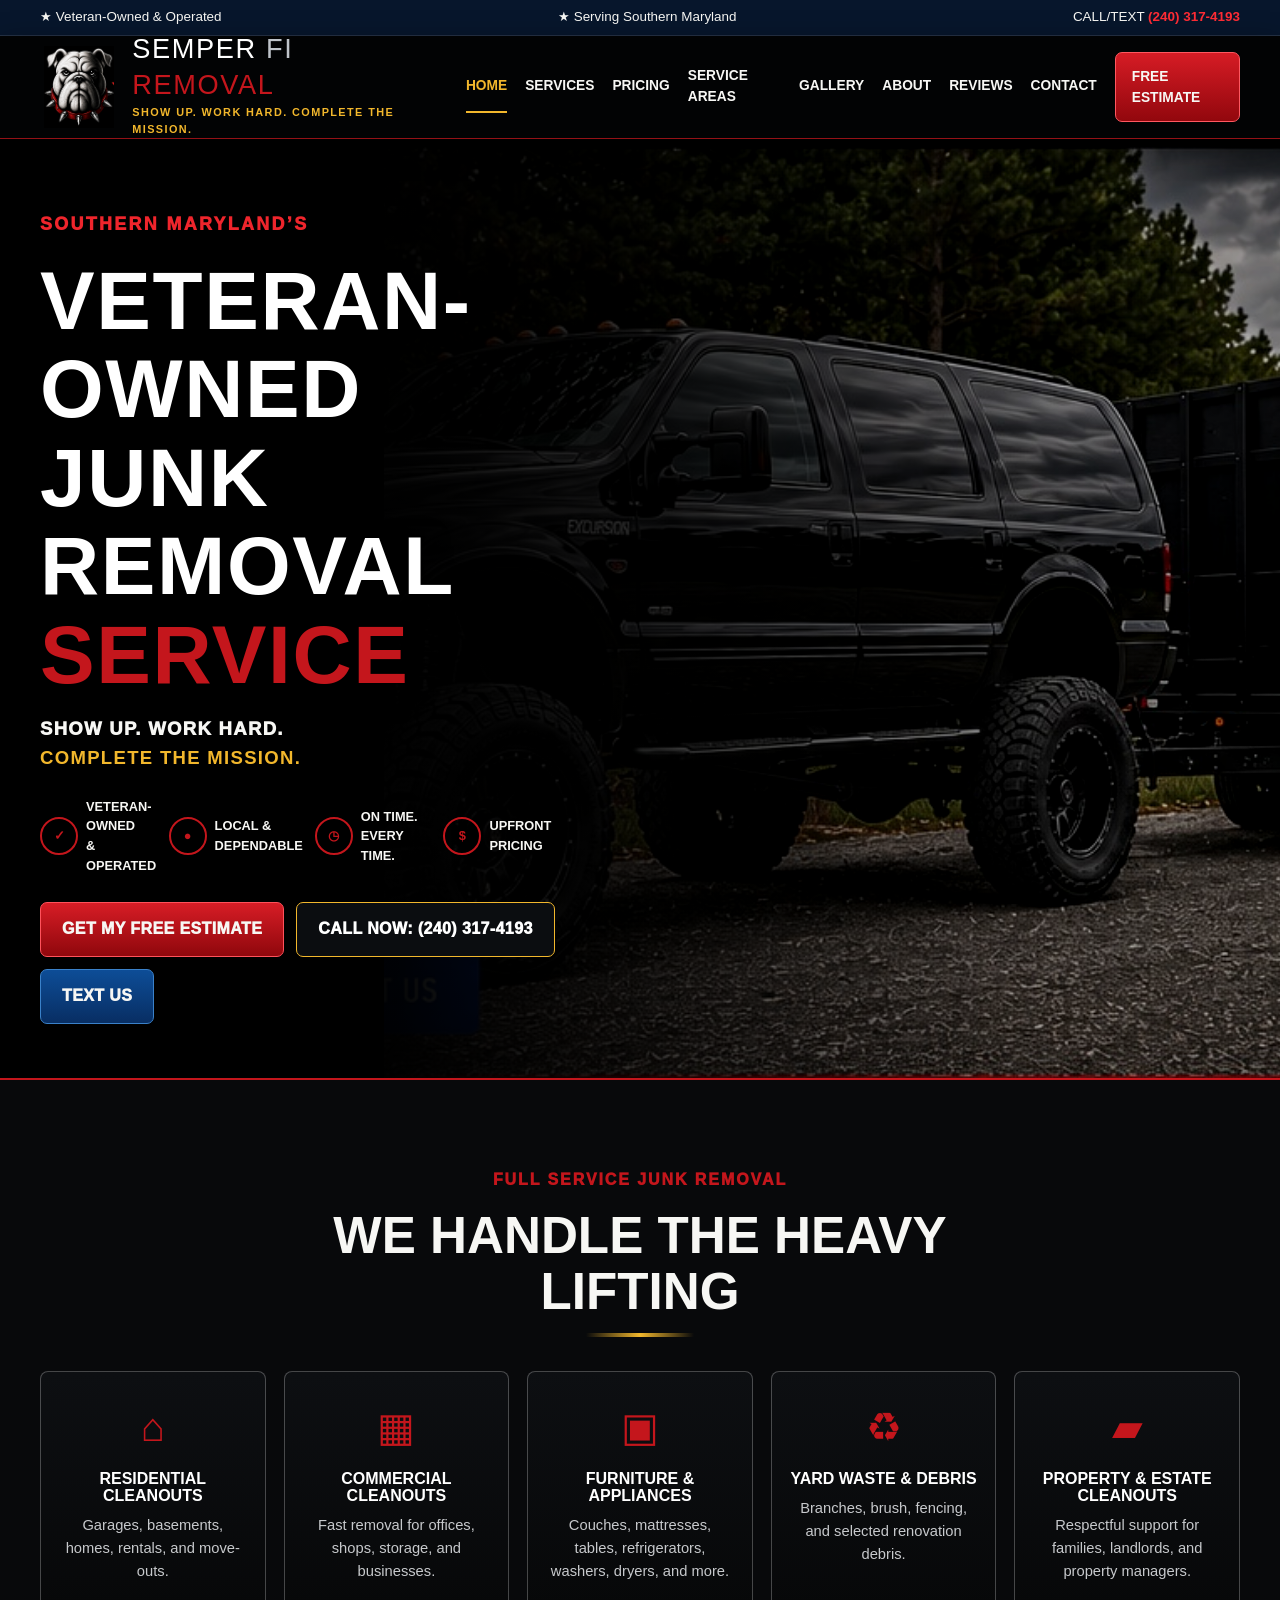
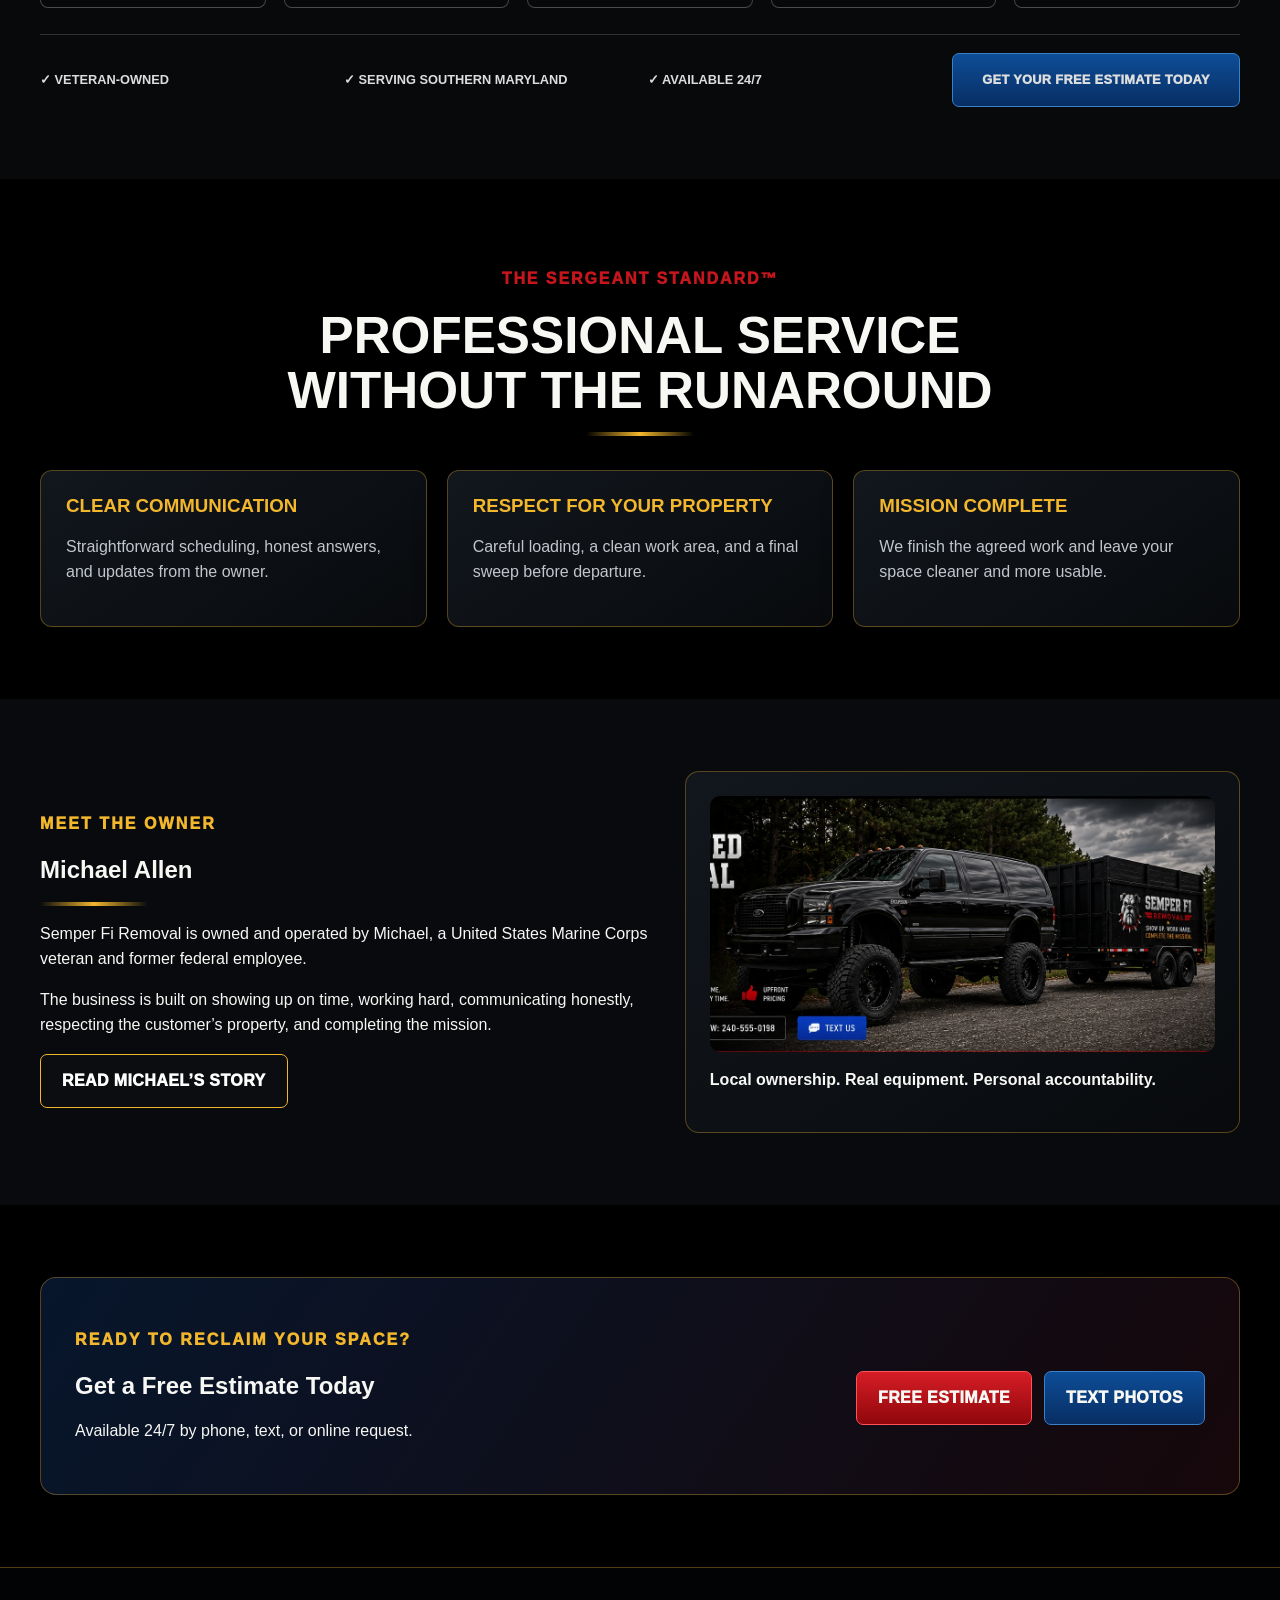
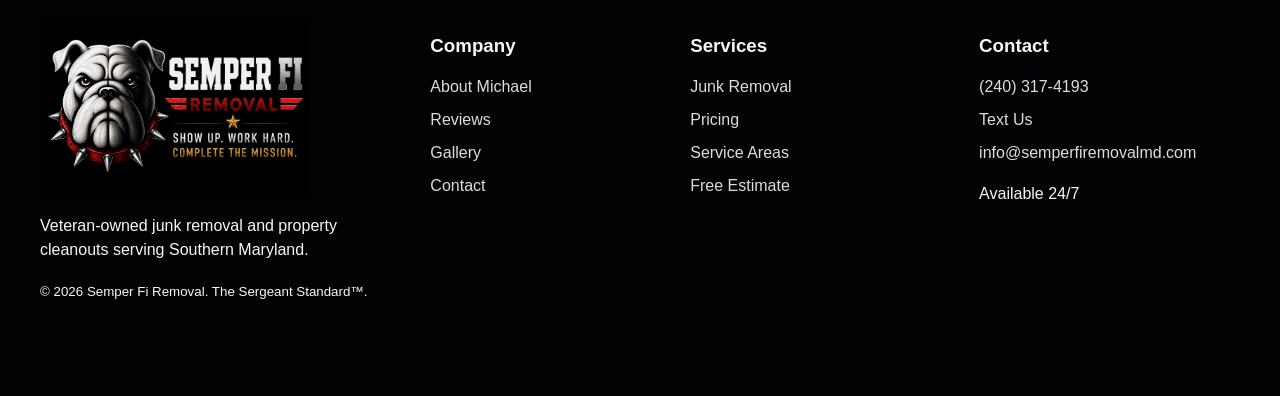
==== commit 2d0cc96c: "Add files via upload" ====
--- a/index.html
+++ b/index.html
@@ -1,8 +1,7 @@
 <!doctype html><html lang="en"><head><meta charset="utf-8"><meta name="viewport" content="width=device-width,initial-scale=1">
 <title>Semper Fi Removal | Veteran-Owned Junk Removal</title>
 <meta name="description" content="Veteran-owned junk removal serving Southern Maryland. Available 24/7 with free estimates, honest pricing, call and text service.">
-<link rel="icon" href="favicon.png"><link rel="stylesheet" href="assets/css/site-v31.css?v=40"></head><body>
-
+<link rel="icon" href="favicon.png"><link rel="stylesheet" href="assets/css/site-v31.css?v=50"></head><body>
 <div class="topbar"><div class="container"><span>★ Veteran-Owned & Operated</span><span>★ Serving Southern Maryland</span><span>CALL/TEXT <strong>(240) 317-4193</strong></span></div></div>
 <header class="site-header"><div class="container navrow">
 <a class="brand" href="index.html"><img src="assets/images/sergeant-mark.png" alt="Semper Fi Removal bulldog mark"><span class="brand-copy"><span class="brand-title"><span class="semper">Semper</span> <span class="fi">Fi</span><span class="removal">Removal</span></span><span class="brand-tag">Show Up. Work Hard. Complete the Mission.</span></span></a>
@@ -10,39 +9,41 @@
 <nav class="main-nav"><a class="active" href="index.html">Home</a><a class="" href="services.html">Services</a><a class="" href="pricing.html">Pricing</a><a class="" href="service-areas.html">Service Areas</a><a class="" href="gallery.html">Gallery</a><a class="" href="about.html">About</a><a class="" href="reviews.html">Reviews</a><a class="" href="contact.html">Contact</a><a class="nav-estimate" href="estimate.html">Free Estimate</a></nav>
 </div></header>
 <main>
-<section class="hero"><div class="container hero-grid">
-<div><p class="eyebrow">Southern Maryland’s Veteran-Owned Junk Removal</p>
-<h1>Junk Removal <span class="red">Done Right.</span></h1>
-<p class="lead">Fast, respectful junk removal and property cleanouts for homeowners, landlords, businesses, and property managers throughout Southern Maryland.</p>
-<p class="promise"><span>Show Up.</span> Work Hard. <span>Complete the Mission.</span></p>
-<div class="trust-row"><span class="trust-pill">Available 24/7</span><span class="trust-pill">Free Estimates</span><span class="trust-pill">Residential & Commercial</span><span class="trust-pill">Veteran-Owned</span></div>
-<div class="actions"><a class="btn btn-red" href="estimate.html">Get My Free Estimate</a><a class="btn btn-dark" href="tel:+12403174193">Call (240) 317-4193</a><a class="btn btn-blue" href="sms:+12403174193?&body=Hi%21%20I%27d%20like%20a%20free%20estimate%20from%20Semper%20Fi%20Removal.">Text Us</a></div></div>
-<div class="hero-art"><img class="hero-logo" src="assets/images/semper-fi-removal-final-logo.png" alt="Semper Fi Removal final brand logo">
-<div class="equipment-card"><img src="assets/images/excursion.jpg" alt="Semper Fi Removal Ford Excursion"><span class="equipment-label">Real Local Equipment</span></div></div>
+<section class="home-launch-hero">
+<img class="home-launch-bg" src="assets/images/launch-hero-excursion-trailer.jpg" alt="Lifted black Ford Excursion towing a black landscaping trailer with black plywood walls and Semper Fi Removal branding">
+<div class="container home-launch-inner"><div class="home-launch-copy">
+<p class="eyebrow">Southern Maryland’s</p>
+<h1>Veteran-Owned<br>Junk Removal<br><span class="service">Service</span></h1>
+<div class="mission-line">Show Up. Work Hard.<br><strong>Complete the Mission.</strong></div>
+<div class="quick-trust">
+<div class="quick-trust-item"><span class="quick-trust-icon">✓</span><span>Veteran-Owned<br>& Operated</span></div>
+<div class="quick-trust-item"><span class="quick-trust-icon">●</span><span>Local &<br>Dependable</span></div>
+<div class="quick-trust-item"><span class="quick-trust-icon">◷</span><span>On Time.<br>Every Time.</span></div>
+<div class="quick-trust-item"><span class="quick-trust-icon">$</span><span>Upfront<br>Pricing</span></div>
+</div>
+<div class="launch-actions">
+<a class="btn btn-red" href="estimate.html">Get My Free Estimate</a>
+<a class="btn btn-dark" href="tel:+12403174193">Call Now: (240) 317-4193</a>
+<a class="btn btn-blue" href="sms:+12403174193?&body=Hi%21%20I%27d%20like%20a%20free%20estimate%20from%20Semper%20Fi%20Removal.">Text Us</a>
+</div></div></div></section>
+
+<section class="section launch-services"><div class="container">
+<div class="section-head"><p class="kicker">Full Service Junk Removal</p><h2>We Handle the Heavy Lifting</h2><div class="gold-line"></div></div>
+<div class="launch-service-grid">
+<article class="launch-service-card"><div class="service-icon">⌂</div><h3>Residential Cleanouts</h3><p>Garages, basements, homes, rentals, and move-outs.</p></article>
+<article class="launch-service-card"><div class="service-icon">▦</div><h3>Commercial Cleanouts</h3><p>Fast removal for offices, shops, storage, and businesses.</p></article>
+<article class="launch-service-card"><div class="service-icon">▣</div><h3>Furniture & Appliances</h3><p>Couches, mattresses, tables, refrigerators, washers, dryers, and more.</p></article>
+<article class="launch-service-card"><div class="service-icon">♻</div><h3>Yard Waste & Debris</h3><p>Branches, brush, fencing, and selected renovation debris.</p></article>
+<article class="launch-service-card"><div class="service-icon">▰</div><h3>Property & Estate Cleanouts</h3><p>Respectful support for families, landlords, and property managers.</p></article>
+</div>
+<div class="launch-bottom-strip"><div>✓ Veteran-Owned</div><div>✓ Serving Southern Maryland</div><div>✓ Available 24/7</div><div><a class="btn btn-blue" style="width:100%" href="estimate.html">Get Your Free Estimate Today</a></div></div>
 </div></section>
 
-<section class="trust-strip"><div class="container trust-grid">
-<div class="trust-item"><strong>Veteran-Owned</strong><span>Discipline, integrity, and respect.</span></div>
-<div class="trust-item"><strong>Available 24/7</strong><span>Call or text anytime.</span></div>
-<div class="trust-item"><strong>Honest Pricing</strong><span>Clear scope before loading.</span></div>
-<div class="trust-item"><strong>Full Service</strong><span>We lift, load, haul, and sweep.</span></div>
-<div class="trust-item"><strong>Local Service</strong><span>Serving Southern Maryland.</span></div>
+<section class="section"><div class="container"><div class="section-head"><p class="kicker">The Sergeant Standard™</p><h2>Professional Service Without the Runaround</h2><div class="gold-line"></div></div>
+<div class="grid-3"><div class="card"><h3>Clear Communication</h3><p>Straightforward scheduling, honest answers, and updates from the owner.</p></div><div class="card"><h3>Respect for Your Property</h3><p>Careful loading, a clean work area, and a final sweep before departure.</p></div><div class="card"><h3>Mission Complete</h3><p>We finish the agreed work and leave your space cleaner and more usable.</p></div></div>
 </div></section>
 
-<section class="section"><div class="container"><div class="section-head"><p class="kicker">The Sergeant Standard™</p><h2>Show Up. Work Hard. Complete the Mission.</h2><div class="gold-line"></div><p>Every job is handled with professional communication, upfront pricing, respectful service, and dependable follow-through.</p></div>
-<div class="grid-3"><div class="card"><h3>Professional Communication</h3><p>Clear scheduling, updates, and straightforward answers from the owner.</p></div><div class="card"><h3>Respect for Your Property</h3><p>Careful loading, clean work areas, and a final sweep before departure.</p></div><div class="card"><h3>Owner-Operated Service</h3><p>You work directly with a local veteran who is accountable for the mission.</p></div></div></div></section>
-
-<section class="section alt"><div class="container"><div class="section-head"><p class="kicker">Our Services</p><h2>Junk Removal & Cleanouts</h2><div class="gold-line"></div></div>
-<div class="service-grid"><article class="service-card"><div class="icon">🛋️</div><div class="body"><h3>Furniture Removal</h3><p>Couches, mattresses, tables, dressers, desks, chairs, and bulky household items.</p></div></article>
-<article class="service-card"><div class="icon">🧺</div><div class="body"><h3>Appliance Removal</h3><p>Washers, dryers, refrigerators, stoves, freezers, and other large appliances.</p></div></article>
-<article class="service-card"><div class="icon">🏠</div><div class="body"><h3>Property Cleanouts</h3><p>Garages, basements, estates, rentals, storage units, and commercial spaces.</p></div></article>
-<article class="service-card"><div class="icon">🌳</div><div class="body"><h3>Yard Debris</h3><p>Branches, brush, damaged fencing, bagged leaves, and outdoor clutter.</p></div></article></div>
-<div class="actions" style="justify-content:center"><a class="btn btn-red" href="services.html">View All Services</a></div></div></section>
-
-<section class="section"><div class="container"><div class="section-head"><p class="kicker">Simple Process</p><h2>How It Works</h2></div>
-<div class="steps"><div class="step"><h3>Request Estimate</h3><p>Call, text photos, or complete the online form.</p></div><div class="step"><h3>Approve Quote</h3><p>We confirm the scope and upfront price.</p></div><div class="step"><h3>We Remove It</h3><p>We handle all lifting, loading, hauling, and cleanup.</p></div><div class="step"><h3>Mission Complete</h3><p>Enjoy a cleaner, clearer, more usable space.</p></div></div></div></section>
-
-<section class="section alt"><div class="container owner-grid"><div><p class="eyebrow">Meet the Owner</p><h2>Michael Allen</h2><div class="gold-line" style="margin-left:0"></div><p>Semper Fi Removal is owned and operated by Michael, a United States Marine Corps veteran and former federal employee.</p><p>The company was built on the belief that showing up on time, working hard, communicating honestly, and respecting the customer’s property still matter.</p><a class="btn btn-dark" href="about.html">Read Michael’s Story</a></div><div class="owner-photo"><img src="assets/images/excursion.jpg" alt="Semper Fi Removal Ford Excursion"><p><strong>Local ownership. Real equipment. Personal accountability.</strong></p></div></div></section>
+<section class="section alt"><div class="container owner-grid"><div><p class="eyebrow">Meet the Owner</p><h2>Michael Allen</h2><div class="gold-line" style="margin-left:0"></div><p>Semper Fi Removal is owned and operated by Michael, a United States Marine Corps veteran and former federal employee.</p><p>The business is built on showing up on time, working hard, communicating honestly, respecting the customer’s property, and completing the mission.</p><a class="btn btn-dark" href="about.html">Read Michael’s Story</a></div><div class="owner-photo"><img src="assets/images/launch-hero-excursion-trailer.jpg" alt="Semper Fi Removal Excursion and landscaping trailer"><p><strong>Local ownership. Real equipment. Personal accountability.</strong></p></div></div></section>
 
 <section class="section"><div class="container"><div class="quote-band"><div><p class="eyebrow">Ready to Reclaim Your Space?</p><h2>Get a Free Estimate Today</h2><p>Available 24/7 by phone, text, or online request.</p></div><div class="actions"><a class="btn btn-red" href="estimate.html">Free Estimate</a><a class="btn btn-blue" href="sms:+12403174193?&body=Hi%21%20I%27d%20like%20a%20free%20estimate%20from%20Semper%20Fi%20Removal.">Text Photos</a></div></div></div></section>
 </main>
@@ -53,4 +54,4 @@
 <div><h3>Contact</h3><a href="tel:+12403174193">(240) 317-4193</a><a href="sms:+12403174193?&body=Hi%21%20I%27d%20like%20a%20free%20estimate%20from%20Semper%20Fi%20Removal.">Text Us</a><a href="mailto:info@semperfiremovalmd.com">info@semperfiremovalmd.com</a><p>Available 24/7</p></div>
 </div><div class="container"><small>© <span data-year></span> Semper Fi Removal. The Sergeant Standard™.</small></div></footer>
 <div class="mobile-actions"><a href="estimate.html">Estimate</a><a href="tel:+12403174193">Call</a><a href="sms:+12403174193?&body=Hi%21%20I%27d%20like%20a%20free%20estimate%20from%20Semper%20Fi%20Removal.">Text</a></div>
-<script src="assets/js/site.js"></script></body></html>+<script src="assets/js/site.js"></script></body></html>
--- a/assets/css/site-v31.css
+++ b/assets/css/site-v31.css
@@ -156,3 +156,68 @@
   .mobile-actions a:nth-child(2){background:#111}
   .mobile-actions a:nth-child(3){background:var(--blue)}
 }
+
+
+/* V4.1 homepage equipment hero */
+.hero-equipment{
+  min-height:520px;
+  display:flex;
+  align-items:center;
+  justify-content:center;
+}
+.hero-equipment:before{
+  content:"";
+  position:absolute;
+  inset:5% -3% 5% 5%;
+  border-radius:22px;
+  background:radial-gradient(circle at 55% 45%,rgba(242,183,44,.16),transparent 58%);
+}
+.hero-equipment-image{
+  position:relative;
+  z-index:3;
+  width:100%;
+  height:500px;
+  object-fit:cover;
+  object-position:center;
+  border-radius:18px;
+  border:1px solid rgba(242,183,44,.5);
+  box-shadow:0 26px 58px rgba(0,0,0,.68);
+}
+@media(max-width:1040px){
+  .hero-equipment{min-height:410px}
+  .hero-equipment-image{height:390px}
+}
+@media(max-width:650px){
+  .hero-equipment{min-height:auto}
+  .hero-equipment-image{height:auto;max-height:none;object-fit:contain}
+}
+
+body{background:#000!important}
+.home-launch-hero{position:relative;overflow:hidden;background:#000;border-bottom:2px solid var(--red)}
+.home-launch-hero:before{content:"";position:absolute;inset:0;background:linear-gradient(90deg,rgba(0,0,0,.99) 0%,rgba(0,0,0,.97) 31%,rgba(0,0,0,.76) 50%,rgba(0,0,0,.18) 82%);z-index:1}
+.home-launch-bg{position:absolute;inset:0 0 0 30%;width:70%;height:100%;object-fit:cover;z-index:0;filter:contrast(1.08) brightness(.88)}
+.home-launch-inner{position:relative;z-index:2;min-height:610px;display:flex;align-items:center}
+.home-launch-copy{width:min(520px,48%);padding:54px 0}
+.home-launch-copy .eyebrow{color:#ef252c;font-size:1.12rem}
+.home-launch-copy h1{font-size:clamp(4rem,6.4vw,6.6rem);margin:10px 0 12px}
+.home-launch-copy h1 .service{color:#c4161c}
+.mission-line{text-transform:uppercase;font-weight:1000;letter-spacing:.07em;font-size:1.16rem;margin:16px 0}
+.mission-line strong{color:#f2b72c}
+.quick-trust{display:grid;grid-template-columns:repeat(4,1fr);gap:12px;margin:24px 0 8px}
+.quick-trust-item{display:flex;align-items:center;gap:8px;font-size:.8rem;font-weight:900;text-transform:uppercase}
+.quick-trust-icon{display:grid;place-items:center;width:38px;height:38px;min-width:38px;border:2px solid var(--red);border-radius:50%;color:var(--red)}
+.launch-actions{display:flex;gap:12px;flex-wrap:wrap;margin-top:26px}
+.launch-services{background:#08090b}
+.launch-service-grid{display:grid;grid-template-columns:repeat(5,1fr);gap:18px}
+.launch-service-card{border:1px solid rgba(255,255,255,.25);padding:24px 18px;text-align:center;background:linear-gradient(180deg,#0d0f12,#070809);border-radius:8px}
+.launch-service-card .service-icon{font-size:2.5rem;color:var(--red);margin-bottom:12px}
+.launch-service-card h3{color:#fff;text-transform:uppercase;font-size:1rem;margin:0 0 10px}
+.launch-service-card p{color:#c7c9cc;font-size:.92rem;margin:0}
+.launch-bottom-strip{margin-top:26px;display:grid;grid-template-columns:repeat(4,1fr);align-items:center;gap:16px;padding-top:18px;border-top:1px solid rgba(255,255,255,.16)}
+.launch-bottom-strip div{font-size:.8rem;text-transform:uppercase;font-weight:900;color:#ddd}
+@media(max-width:1100px){.home-launch-bg{inset:0 0 0 18%;width:82%}.home-launch-copy{width:56%}.quick-trust{grid-template-columns:repeat(2,1fr)}.launch-service-grid{grid-template-columns:repeat(3,1fr)}.launch-bottom-strip{grid-template-columns:repeat(2,1fr)}}
+@media(max-width:760px){
+.home-launch-hero:before{background:linear-gradient(180deg,rgba(0,0,0,.22),rgba(0,0,0,.98) 58%,#000 100%)}
+.home-launch-bg{position:relative;inset:auto;width:100%;height:320px;object-fit:cover;content:url("../images/launch-hero-mobile.jpg")}
+.home-launch-inner{min-height:auto;display:block}.home-launch-copy{width:100%;padding:26px 0 36px}.home-launch-copy h1{font-size:3.2rem}.quick-trust{grid-template-columns:1fr 1fr}.launch-actions .btn{width:100%}.launch-service-grid,.launch-bottom-strip{grid-template-columns:1fr}
+}
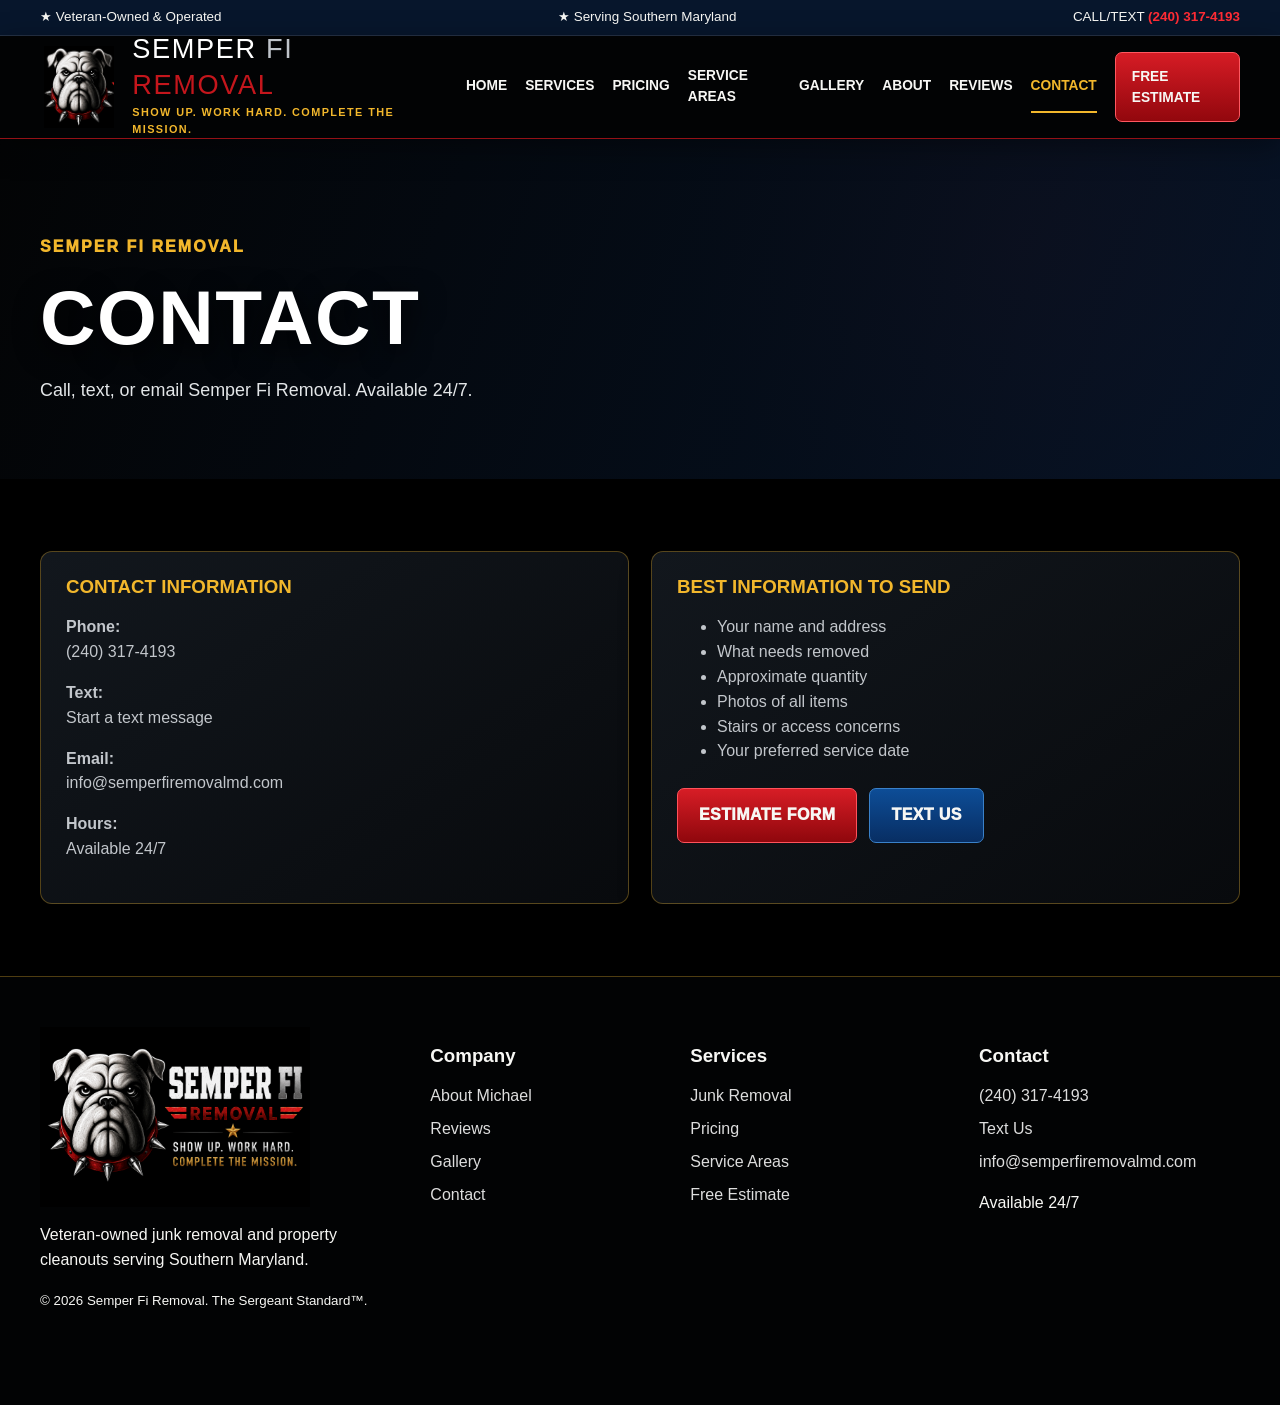
==== commit ec00d522: "Add files via upload" ====
--- a/index.html
+++ b/index.html
@@ -1,52 +1,12 @@
 <!doctype html><html lang="en"><head><meta charset="utf-8"><meta name="viewport" content="width=device-width,initial-scale=1">
-<title>Semper Fi Removal | Veteran-Owned Junk Removal</title>
-<meta name="description" content="Veteran-owned junk removal serving Southern Maryland. Available 24/7 with free estimates, honest pricing, call and text service.">
-<link rel="icon" href="favicon.png"><link rel="stylesheet" href="assets/css/site-v31.css?v=50"></head><body>
+<title>Contact | Semper Fi Removal</title><meta name="description" content="Call, text, or email Semper Fi Removal. Available 24/7."><link rel="icon" href="favicon.png"><link rel="stylesheet" href="assets/css/site-v31.css?v=51"></head><body>
+
 <div class="topbar"><div class="container"><span>★ Veteran-Owned & Operated</span><span>★ Serving Southern Maryland</span><span>CALL/TEXT <strong>(240) 317-4193</strong></span></div></div>
 <header class="site-header"><div class="container navrow">
 <a class="brand" href="index.html"><img src="assets/images/sergeant-mark.png" alt="Semper Fi Removal bulldog mark"><span class="brand-copy"><span class="brand-title"><span class="semper">Semper</span> <span class="fi">Fi</span><span class="removal">Removal</span></span><span class="brand-tag">Show Up. Work Hard. Complete the Mission.</span></span></a>
 <button class="menu-button" aria-expanded="false">☰ Menu</button>
-<nav class="main-nav"><a class="active" href="index.html">Home</a><a class="" href="services.html">Services</a><a class="" href="pricing.html">Pricing</a><a class="" href="service-areas.html">Service Areas</a><a class="" href="gallery.html">Gallery</a><a class="" href="about.html">About</a><a class="" href="reviews.html">Reviews</a><a class="" href="contact.html">Contact</a><a class="nav-estimate" href="estimate.html">Free Estimate</a></nav>
-</div></header>
-<main>
-<section class="home-launch-hero">
-<img class="home-launch-bg" src="assets/images/launch-hero-excursion-trailer.jpg" alt="Lifted black Ford Excursion towing a black landscaping trailer with black plywood walls and Semper Fi Removal branding">
-<div class="container home-launch-inner"><div class="home-launch-copy">
-<p class="eyebrow">Southern Maryland’s</p>
-<h1>Veteran-Owned<br>Junk Removal<br><span class="service">Service</span></h1>
-<div class="mission-line">Show Up. Work Hard.<br><strong>Complete the Mission.</strong></div>
-<div class="quick-trust">
-<div class="quick-trust-item"><span class="quick-trust-icon">✓</span><span>Veteran-Owned<br>& Operated</span></div>
-<div class="quick-trust-item"><span class="quick-trust-icon">●</span><span>Local &<br>Dependable</span></div>
-<div class="quick-trust-item"><span class="quick-trust-icon">◷</span><span>On Time.<br>Every Time.</span></div>
-<div class="quick-trust-item"><span class="quick-trust-icon">$</span><span>Upfront<br>Pricing</span></div>
-</div>
-<div class="launch-actions">
-<a class="btn btn-red" href="estimate.html">Get My Free Estimate</a>
-<a class="btn btn-dark" href="tel:+12403174193">Call Now: (240) 317-4193</a>
-<a class="btn btn-blue" href="sms:+12403174193?&body=Hi%21%20I%27d%20like%20a%20free%20estimate%20from%20Semper%20Fi%20Removal.">Text Us</a>
-</div></div></div></section>
-
-<section class="section launch-services"><div class="container">
-<div class="section-head"><p class="kicker">Full Service Junk Removal</p><h2>We Handle the Heavy Lifting</h2><div class="gold-line"></div></div>
-<div class="launch-service-grid">
-<article class="launch-service-card"><div class="service-icon">⌂</div><h3>Residential Cleanouts</h3><p>Garages, basements, homes, rentals, and move-outs.</p></article>
-<article class="launch-service-card"><div class="service-icon">▦</div><h3>Commercial Cleanouts</h3><p>Fast removal for offices, shops, storage, and businesses.</p></article>
-<article class="launch-service-card"><div class="service-icon">▣</div><h3>Furniture & Appliances</h3><p>Couches, mattresses, tables, refrigerators, washers, dryers, and more.</p></article>
-<article class="launch-service-card"><div class="service-icon">♻</div><h3>Yard Waste & Debris</h3><p>Branches, brush, fencing, and selected renovation debris.</p></article>
-<article class="launch-service-card"><div class="service-icon">▰</div><h3>Property & Estate Cleanouts</h3><p>Respectful support for families, landlords, and property managers.</p></article>
-</div>
-<div class="launch-bottom-strip"><div>✓ Veteran-Owned</div><div>✓ Serving Southern Maryland</div><div>✓ Available 24/7</div><div><a class="btn btn-blue" style="width:100%" href="estimate.html">Get Your Free Estimate Today</a></div></div>
-</div></section>
-
-<section class="section"><div class="container"><div class="section-head"><p class="kicker">The Sergeant Standard™</p><h2>Professional Service Without the Runaround</h2><div class="gold-line"></div></div>
-<div class="grid-3"><div class="card"><h3>Clear Communication</h3><p>Straightforward scheduling, honest answers, and updates from the owner.</p></div><div class="card"><h3>Respect for Your Property</h3><p>Careful loading, a clean work area, and a final sweep before departure.</p></div><div class="card"><h3>Mission Complete</h3><p>We finish the agreed work and leave your space cleaner and more usable.</p></div></div>
-</div></section>
-
-<section class="section alt"><div class="container owner-grid"><div><p class="eyebrow">Meet the Owner</p><h2>Michael Allen</h2><div class="gold-line" style="margin-left:0"></div><p>Semper Fi Removal is owned and operated by Michael, a United States Marine Corps veteran and former federal employee.</p><p>The business is built on showing up on time, working hard, communicating honestly, respecting the customer’s property, and completing the mission.</p><a class="btn btn-dark" href="about.html">Read Michael’s Story</a></div><div class="owner-photo"><img src="assets/images/launch-hero-excursion-trailer.jpg" alt="Semper Fi Removal Excursion and landscaping trailer"><p><strong>Local ownership. Real equipment. Personal accountability.</strong></p></div></div></section>
-
-<section class="section"><div class="container"><div class="quote-band"><div><p class="eyebrow">Ready to Reclaim Your Space?</p><h2>Get a Free Estimate Today</h2><p>Available 24/7 by phone, text, or online request.</p></div><div class="actions"><a class="btn btn-red" href="estimate.html">Free Estimate</a><a class="btn btn-blue" href="sms:+12403174193?&body=Hi%21%20I%27d%20like%20a%20free%20estimate%20from%20Semper%20Fi%20Removal.">Text Photos</a></div></div></div></section>
-</main>
+<nav class="main-nav"><a class="" href="index.html">Home</a><a class="" href="services.html">Services</a><a class="" href="pricing.html">Pricing</a><a class="" href="service-areas.html">Service Areas</a><a class="" href="gallery.html">Gallery</a><a class="" href="about.html">About</a><a class="" href="reviews.html">Reviews</a><a class="active" href="contact.html">Contact</a><a class="nav-estimate" href="estimate.html">Free Estimate</a></nav>
+</div></header><section class="page-hero"><div class="container"><p class="eyebrow">Semper Fi Removal</p><h1>Contact</h1><p class="lead">Call, text, or email Semper Fi Removal. Available 24/7.</p></div></section><main><section class="section"><div class="container grid-2"><div class="card"><h3>Contact Information</h3><p><strong>Phone:</strong><br><a href="tel:+12403174193">(240) 317-4193</a></p><p><strong>Text:</strong><br><a href="sms:+12403174193?&body=Hi%21%20I%27d%20like%20a%20free%20estimate%20from%20Semper%20Fi%20Removal.">Start a text message</a></p><p><strong>Email:</strong><br><a href="mailto:info@semperfiremovalmd.com">info@semperfiremovalmd.com</a></p><p><strong>Hours:</strong><br>Available 24/7</p></div><div class="card"><h3>Best Information to Send</h3><ul><li>Your name and address</li><li>What needs removed</li><li>Approximate quantity</li><li>Photos of all items</li><li>Stairs or access concerns</li><li>Your preferred service date</li></ul><div class="actions"><a class="btn btn-red" href="estimate.html">Estimate Form</a><a class="btn btn-blue" href="sms:+12403174193?&body=Hi%21%20I%27d%20like%20a%20free%20estimate%20from%20Semper%20Fi%20Removal.">Text Us</a></div></div></div></section></main>
 <footer class="footer"><div class="container footer-grid">
 <div><img class="footer-logo" src="assets/images/semper-fi-removal-final-logo.png" alt="Semper Fi Removal final logo"><p>Veteran-owned junk removal and property cleanouts serving Southern Maryland.</p></div>
 <div><h3>Company</h3><a href="about.html">About Michael</a><a href="reviews.html">Reviews</a><a href="gallery.html">Gallery</a><a href="contact.html">Contact</a></div>
@@ -54,4 +14,4 @@
 <div><h3>Contact</h3><a href="tel:+12403174193">(240) 317-4193</a><a href="sms:+12403174193?&body=Hi%21%20I%27d%20like%20a%20free%20estimate%20from%20Semper%20Fi%20Removal.">Text Us</a><a href="mailto:info@semperfiremovalmd.com">info@semperfiremovalmd.com</a><p>Available 24/7</p></div>
 </div><div class="container"><small>© <span data-year></span> Semper Fi Removal. The Sergeant Standard™.</small></div></footer>
 <div class="mobile-actions"><a href="estimate.html">Estimate</a><a href="tel:+12403174193">Call</a><a href="sms:+12403174193?&body=Hi%21%20I%27d%20like%20a%20free%20estimate%20from%20Semper%20Fi%20Removal.">Text</a></div>
-<script src="assets/js/site.js"></script></body></html>
+<script src="assets/js/site.js"></script></body></html>
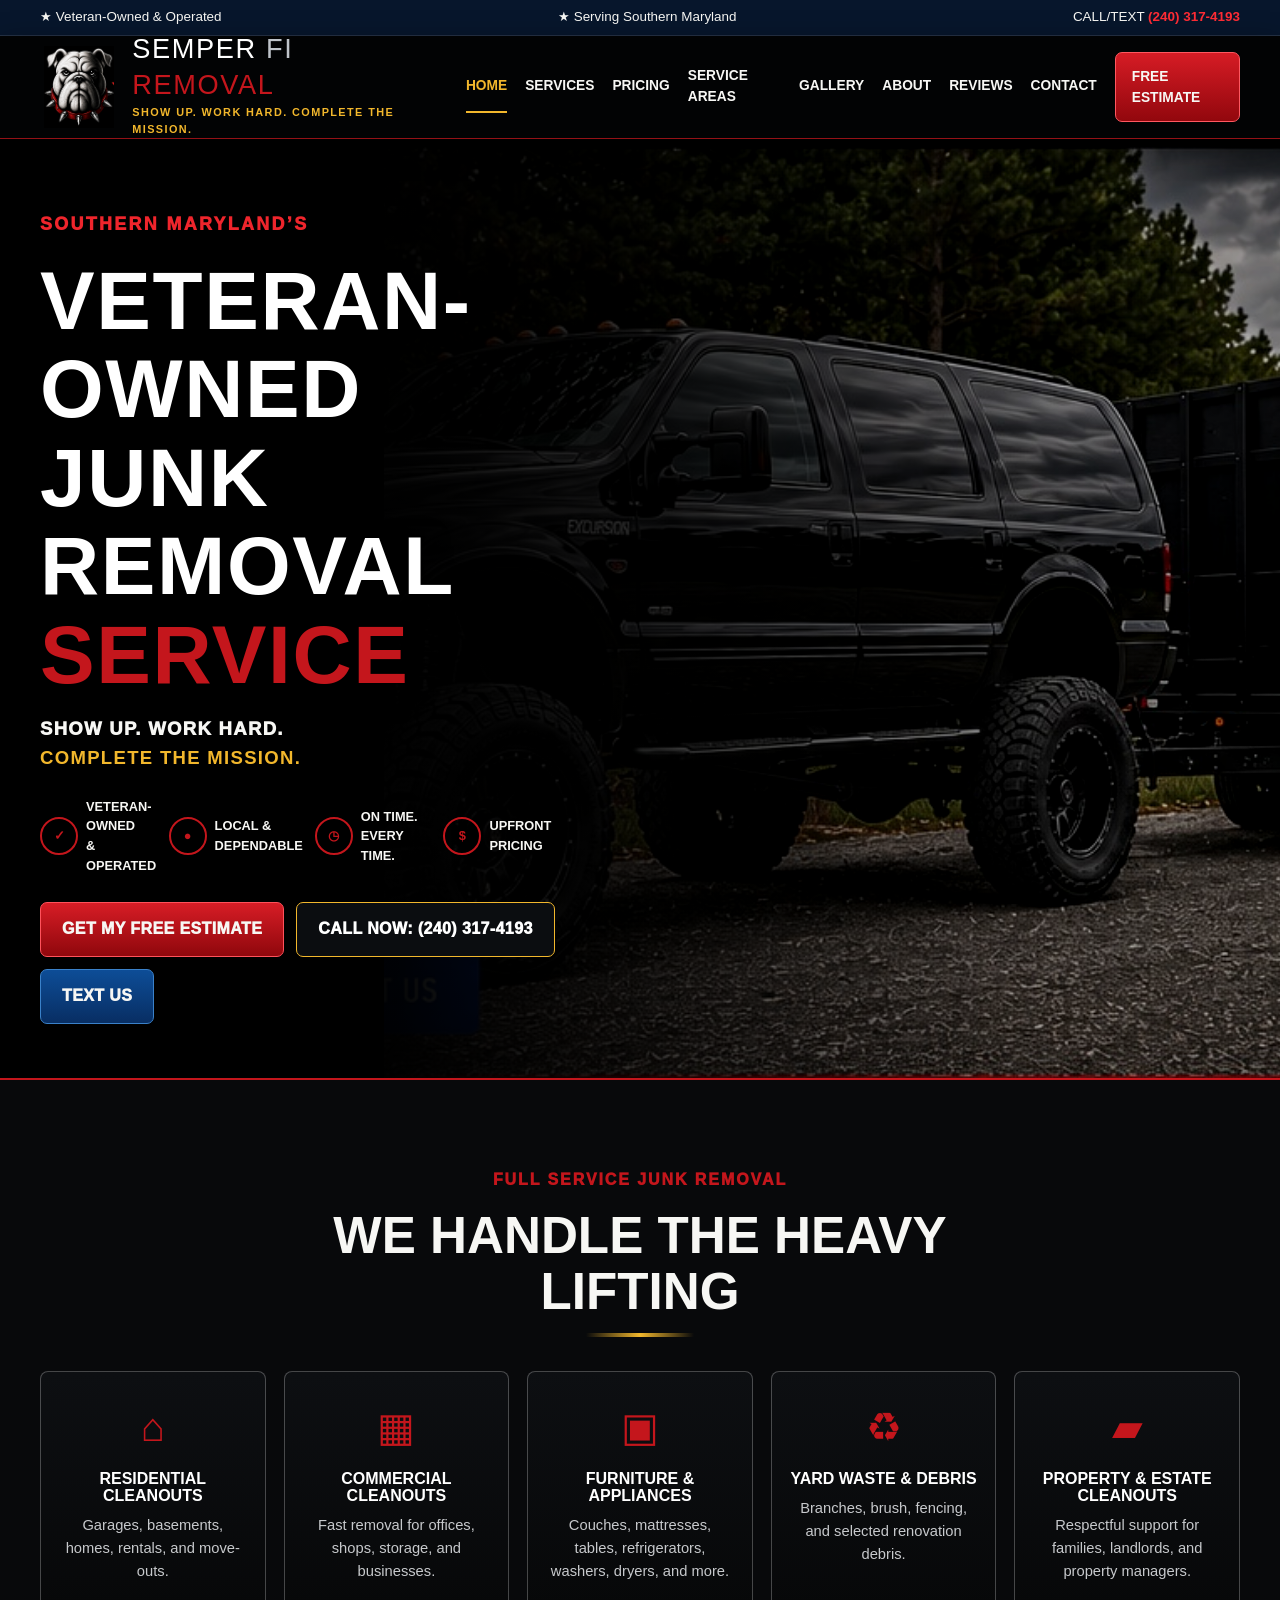
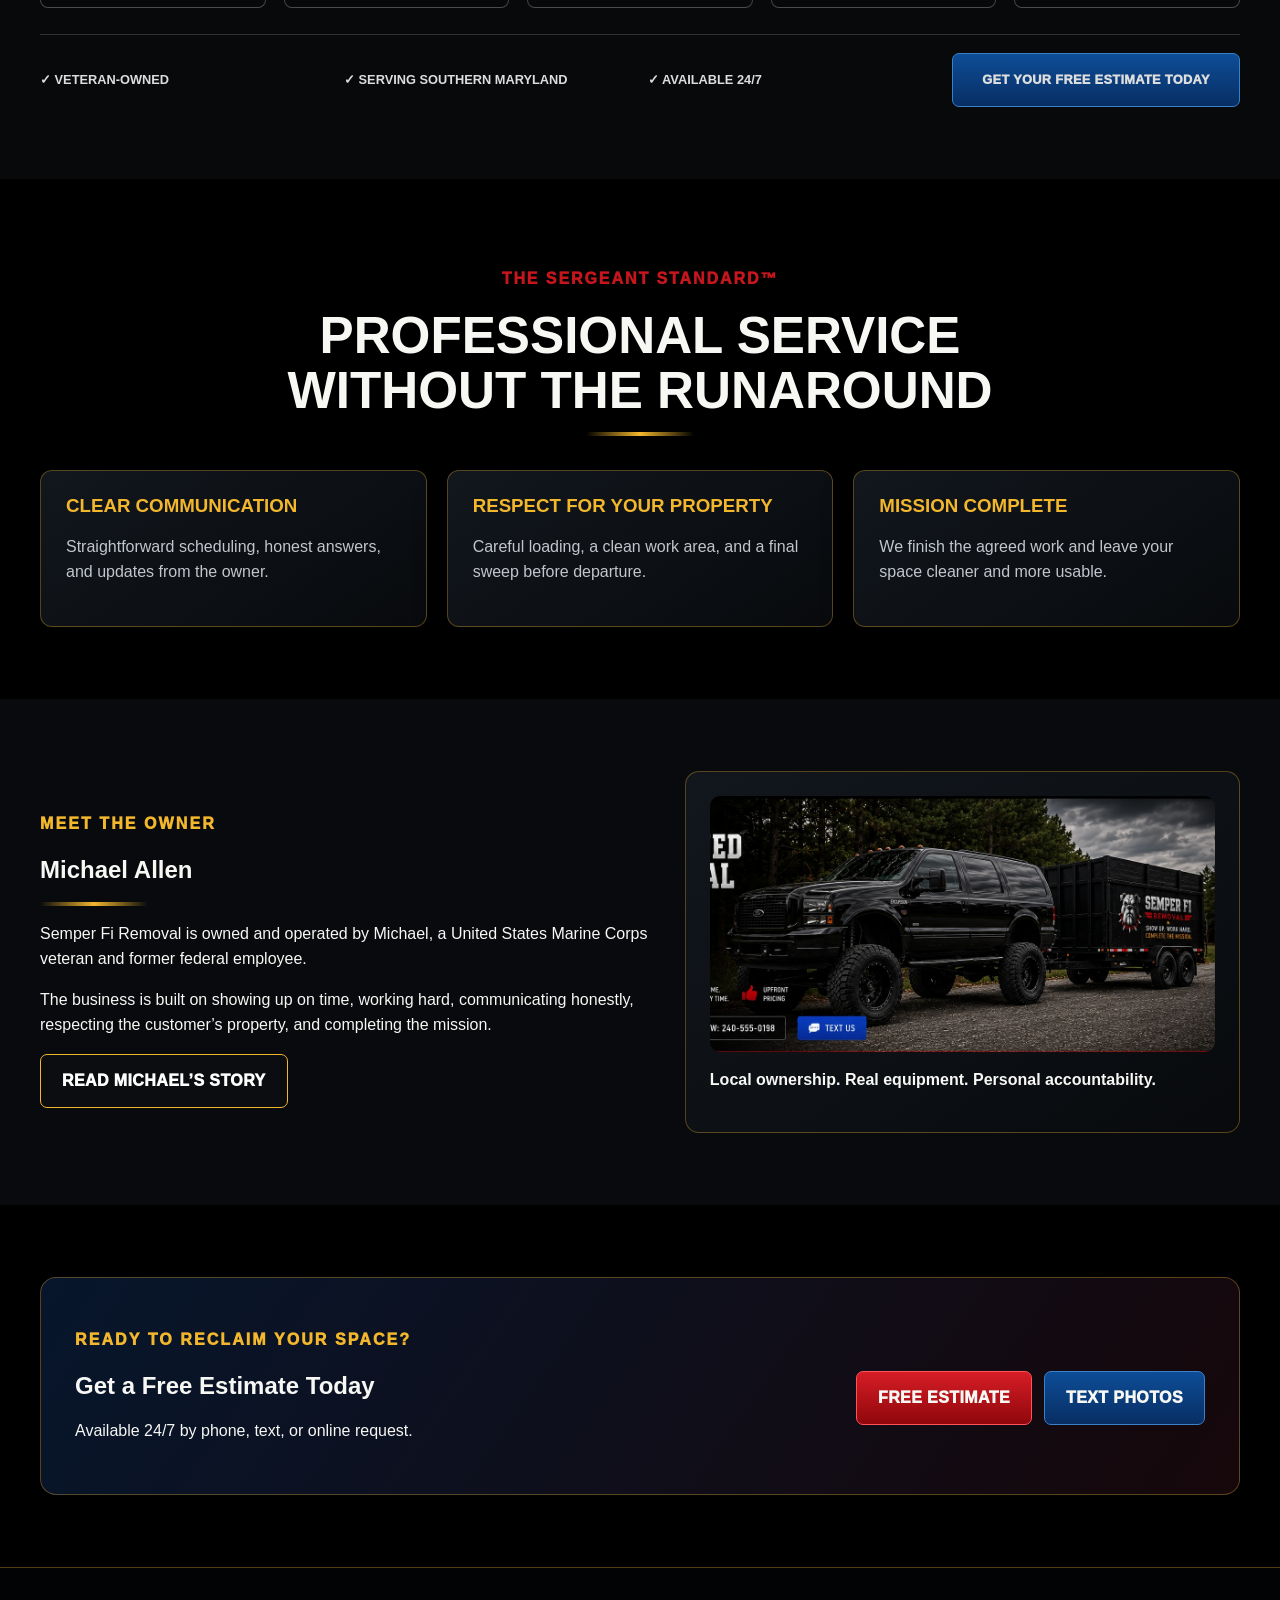
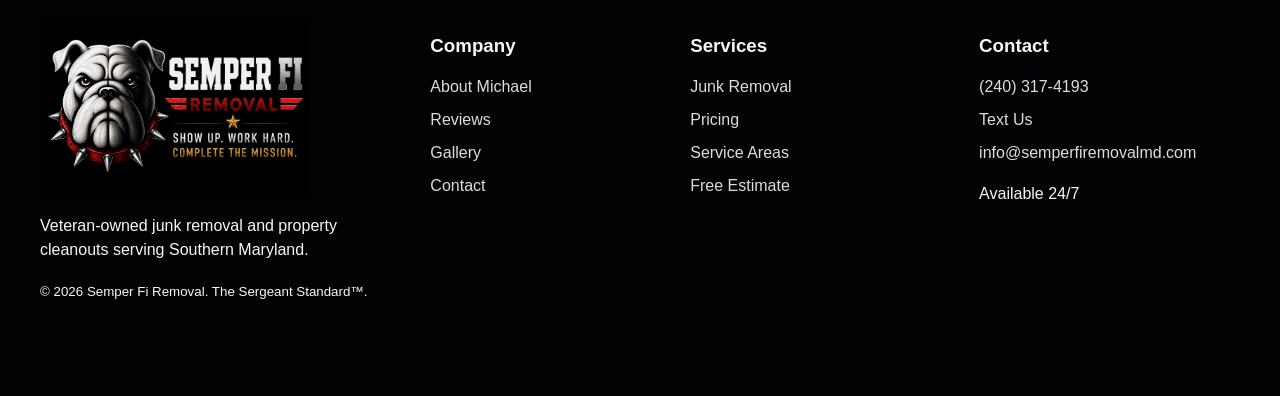
==== commit a223da57: "Add files via upload" ====
--- a/index.html
+++ b/index.html
@@ -1,12 +1,52 @@
 <!doctype html><html lang="en"><head><meta charset="utf-8"><meta name="viewport" content="width=device-width,initial-scale=1">
-<title>Contact | Semper Fi Removal</title><meta name="description" content="Call, text, or email Semper Fi Removal. Available 24/7."><link rel="icon" href="favicon.png"><link rel="stylesheet" href="assets/css/site-v31.css?v=51"></head><body>
-
+<title>Semper Fi Removal | Veteran-Owned Junk Removal</title>
+<meta name="description" content="Veteran-owned junk removal serving Southern Maryland. Available 24/7 with free estimates, honest pricing, call and text service.">
+<link rel="icon" href="favicon.png"><link rel="stylesheet" href="assets/css/site-v31.css?v=51"></head><body>
 <div class="topbar"><div class="container"><span>★ Veteran-Owned & Operated</span><span>★ Serving Southern Maryland</span><span>CALL/TEXT <strong>(240) 317-4193</strong></span></div></div>
 <header class="site-header"><div class="container navrow">
 <a class="brand" href="index.html"><img src="assets/images/sergeant-mark.png" alt="Semper Fi Removal bulldog mark"><span class="brand-copy"><span class="brand-title"><span class="semper">Semper</span> <span class="fi">Fi</span><span class="removal">Removal</span></span><span class="brand-tag">Show Up. Work Hard. Complete the Mission.</span></span></a>
 <button class="menu-button" aria-expanded="false">☰ Menu</button>
-<nav class="main-nav"><a class="" href="index.html">Home</a><a class="" href="services.html">Services</a><a class="" href="pricing.html">Pricing</a><a class="" href="service-areas.html">Service Areas</a><a class="" href="gallery.html">Gallery</a><a class="" href="about.html">About</a><a class="" href="reviews.html">Reviews</a><a class="active" href="contact.html">Contact</a><a class="nav-estimate" href="estimate.html">Free Estimate</a></nav>
-</div></header><section class="page-hero"><div class="container"><p class="eyebrow">Semper Fi Removal</p><h1>Contact</h1><p class="lead">Call, text, or email Semper Fi Removal. Available 24/7.</p></div></section><main><section class="section"><div class="container grid-2"><div class="card"><h3>Contact Information</h3><p><strong>Phone:</strong><br><a href="tel:+12403174193">(240) 317-4193</a></p><p><strong>Text:</strong><br><a href="sms:+12403174193?&body=Hi%21%20I%27d%20like%20a%20free%20estimate%20from%20Semper%20Fi%20Removal.">Start a text message</a></p><p><strong>Email:</strong><br><a href="mailto:info@semperfiremovalmd.com">info@semperfiremovalmd.com</a></p><p><strong>Hours:</strong><br>Available 24/7</p></div><div class="card"><h3>Best Information to Send</h3><ul><li>Your name and address</li><li>What needs removed</li><li>Approximate quantity</li><li>Photos of all items</li><li>Stairs or access concerns</li><li>Your preferred service date</li></ul><div class="actions"><a class="btn btn-red" href="estimate.html">Estimate Form</a><a class="btn btn-blue" href="sms:+12403174193?&body=Hi%21%20I%27d%20like%20a%20free%20estimate%20from%20Semper%20Fi%20Removal.">Text Us</a></div></div></div></section></main>
+<nav class="main-nav"><a class="active" href="index.html">Home</a><a class="" href="services.html">Services</a><a class="" href="pricing.html">Pricing</a><a class="" href="service-areas.html">Service Areas</a><a class="" href="gallery.html">Gallery</a><a class="" href="about.html">About</a><a class="" href="reviews.html">Reviews</a><a class="" href="contact.html">Contact</a><a class="nav-estimate" href="estimate.html">Free Estimate</a></nav>
+</div></header>
+<main>
+<section class="home-launch-hero">
+<img class="home-launch-bg" src="assets/images/launch-hero-excursion-trailer.jpg" alt="Lifted black Ford Excursion towing a black landscaping trailer with black plywood walls and Semper Fi Removal branding">
+<div class="container home-launch-inner"><div class="home-launch-copy">
+<p class="eyebrow">Southern Maryland’s</p>
+<h1>Veteran-Owned<br>Junk Removal<br><span class="service">Service</span></h1>
+<div class="mission-line">Show Up. Work Hard.<br><strong>Complete the Mission.</strong></div>
+<div class="quick-trust">
+<div class="quick-trust-item"><span class="quick-trust-icon">✓</span><span>Veteran-Owned<br>& Operated</span></div>
+<div class="quick-trust-item"><span class="quick-trust-icon">●</span><span>Local &<br>Dependable</span></div>
+<div class="quick-trust-item"><span class="quick-trust-icon">◷</span><span>On Time.<br>Every Time.</span></div>
+<div class="quick-trust-item"><span class="quick-trust-icon">$</span><span>Upfront<br>Pricing</span></div>
+</div>
+<div class="launch-actions">
+<a class="btn btn-red" href="estimate.html">Get My Free Estimate</a>
+<a class="btn btn-dark" href="tel:+12403174193">Call Now: (240) 317-4193</a>
+<a class="btn btn-blue" href="sms:+12403174193?&body=Hi%21%20I%27d%20like%20a%20free%20estimate%20from%20Semper%20Fi%20Removal.">Text Us</a>
+</div></div></div></section>
+
+<section class="section launch-services"><div class="container">
+<div class="section-head"><p class="kicker">Full Service Junk Removal</p><h2>We Handle the Heavy Lifting</h2><div class="gold-line"></div></div>
+<div class="launch-service-grid">
+<article class="launch-service-card"><div class="service-icon">⌂</div><h3>Residential Cleanouts</h3><p>Garages, basements, homes, rentals, and move-outs.</p></article>
+<article class="launch-service-card"><div class="service-icon">▦</div><h3>Commercial Cleanouts</h3><p>Fast removal for offices, shops, storage, and businesses.</p></article>
+<article class="launch-service-card"><div class="service-icon">▣</div><h3>Furniture & Appliances</h3><p>Couches, mattresses, tables, refrigerators, washers, dryers, and more.</p></article>
+<article class="launch-service-card"><div class="service-icon">♻</div><h3>Yard Waste & Debris</h3><p>Branches, brush, fencing, and selected renovation debris.</p></article>
+<article class="launch-service-card"><div class="service-icon">▰</div><h3>Property & Estate Cleanouts</h3><p>Respectful support for families, landlords, and property managers.</p></article>
+</div>
+<div class="launch-bottom-strip"><div>✓ Veteran-Owned</div><div>✓ Serving Southern Maryland</div><div>✓ Available 24/7</div><div><a class="btn btn-blue" style="width:100%" href="estimate.html">Get Your Free Estimate Today</a></div></div>
+</div></section>
+
+<section class="section"><div class="container"><div class="section-head"><p class="kicker">The Sergeant Standard™</p><h2>Professional Service Without the Runaround</h2><div class="gold-line"></div></div>
+<div class="grid-3"><div class="card"><h3>Clear Communication</h3><p>Straightforward scheduling, honest answers, and updates from the owner.</p></div><div class="card"><h3>Respect for Your Property</h3><p>Careful loading, a clean work area, and a final sweep before departure.</p></div><div class="card"><h3>Mission Complete</h3><p>We finish the agreed work and leave your space cleaner and more usable.</p></div></div>
+</div></section>
+
+<section class="section alt"><div class="container owner-grid"><div><p class="eyebrow">Meet the Owner</p><h2>Michael Allen</h2><div class="gold-line" style="margin-left:0"></div><p>Semper Fi Removal is owned and operated by Michael, a United States Marine Corps veteran and former federal employee.</p><p>The business is built on showing up on time, working hard, communicating honestly, respecting the customer’s property, and completing the mission.</p><a class="btn btn-dark" href="about.html">Read Michael’s Story</a></div><div class="owner-photo"><img src="assets/images/launch-hero-excursion-trailer.jpg" alt="Semper Fi Removal Excursion and landscaping trailer"><p><strong>Local ownership. Real equipment. Personal accountability.</strong></p></div></div></section>
+
+<section class="section"><div class="container"><div class="quote-band"><div><p class="eyebrow">Ready to Reclaim Your Space?</p><h2>Get a Free Estimate Today</h2><p>Available 24/7 by phone, text, or online request.</p></div><div class="actions"><a class="btn btn-red" href="estimate.html">Free Estimate</a><a class="btn btn-blue" href="sms:+12403174193?&body=Hi%21%20I%27d%20like%20a%20free%20estimate%20from%20Semper%20Fi%20Removal.">Text Photos</a></div></div></div></section>
+</main>
 <footer class="footer"><div class="container footer-grid">
 <div><img class="footer-logo" src="assets/images/semper-fi-removal-final-logo.png" alt="Semper Fi Removal final logo"><p>Veteran-owned junk removal and property cleanouts serving Southern Maryland.</p></div>
 <div><h3>Company</h3><a href="about.html">About Michael</a><a href="reviews.html">Reviews</a><a href="gallery.html">Gallery</a><a href="contact.html">Contact</a></div>
@@ -14,4 +54,4 @@
 <div><h3>Contact</h3><a href="tel:+12403174193">(240) 317-4193</a><a href="sms:+12403174193?&body=Hi%21%20I%27d%20like%20a%20free%20estimate%20from%20Semper%20Fi%20Removal.">Text Us</a><a href="mailto:info@semperfiremovalmd.com">info@semperfiremovalmd.com</a><p>Available 24/7</p></div>
 </div><div class="container"><small>© <span data-year></span> Semper Fi Removal. The Sergeant Standard™.</small></div></footer>
 <div class="mobile-actions"><a href="estimate.html">Estimate</a><a href="tel:+12403174193">Call</a><a href="sms:+12403174193?&body=Hi%21%20I%27d%20like%20a%20free%20estimate%20from%20Semper%20Fi%20Removal.">Text</a></div>
-<script src="assets/js/site.js"></script></body></html>+<script src="assets/js/site.js"></script></body></html>
--- a/assets/css/site-v31.css
+++ b/assets/css/site-v31.css
@@ -221,3 +221,17 @@
 .home-launch-bg{position:relative;inset:auto;width:100%;height:320px;object-fit:cover;content:url("../images/launch-hero-mobile.jpg")}
 .home-launch-inner{min-height:auto;display:block}.home-launch-copy{width:100%;padding:26px 0 36px}.home-launch-copy h1{font-size:3.2rem}.quick-trust{grid-template-columns:1fr 1fr}.launch-actions .btn{width:100%}.launch-service-grid,.launch-bottom-strip{grid-template-columns:1fr}
 }
+
+@media(max-width:760px){
+  .home-launch-copy .launch-actions{display:none!important}
+  .home-launch-bg{height:260px!important;object-position:center 46%!important}
+  .home-launch-copy{padding:22px 0 34px!important;text-align:center}
+  .home-launch-copy .eyebrow{margin:0 0 12px;font-size:1rem;letter-spacing:.14em}
+  .home-launch-copy h1{margin:0 0 18px;font-size:clamp(2.85rem,13.2vw,3.65rem);line-height:1.02}
+  .mission-line{justify-content:center;margin:12px auto 22px;max-width:420px;font-size:.93rem;line-height:1.5}
+  .quick-trust{margin:0 auto;max-width:460px;text-align:left}
+  .topbar .container{display:flex!important;justify-content:center!important;align-items:center!important;gap:7px!important;flex-wrap:wrap;padding:7px 10px!important;line-height:1.25}
+  .topbar .container span:first-child::after{content:" |";color:#fff;margin-left:5px}
+  .topbar .container span:last-child{color:#2f77d0;font-weight:900}
+  .topbar .container span:last-child strong{color:#ff3741}
+}
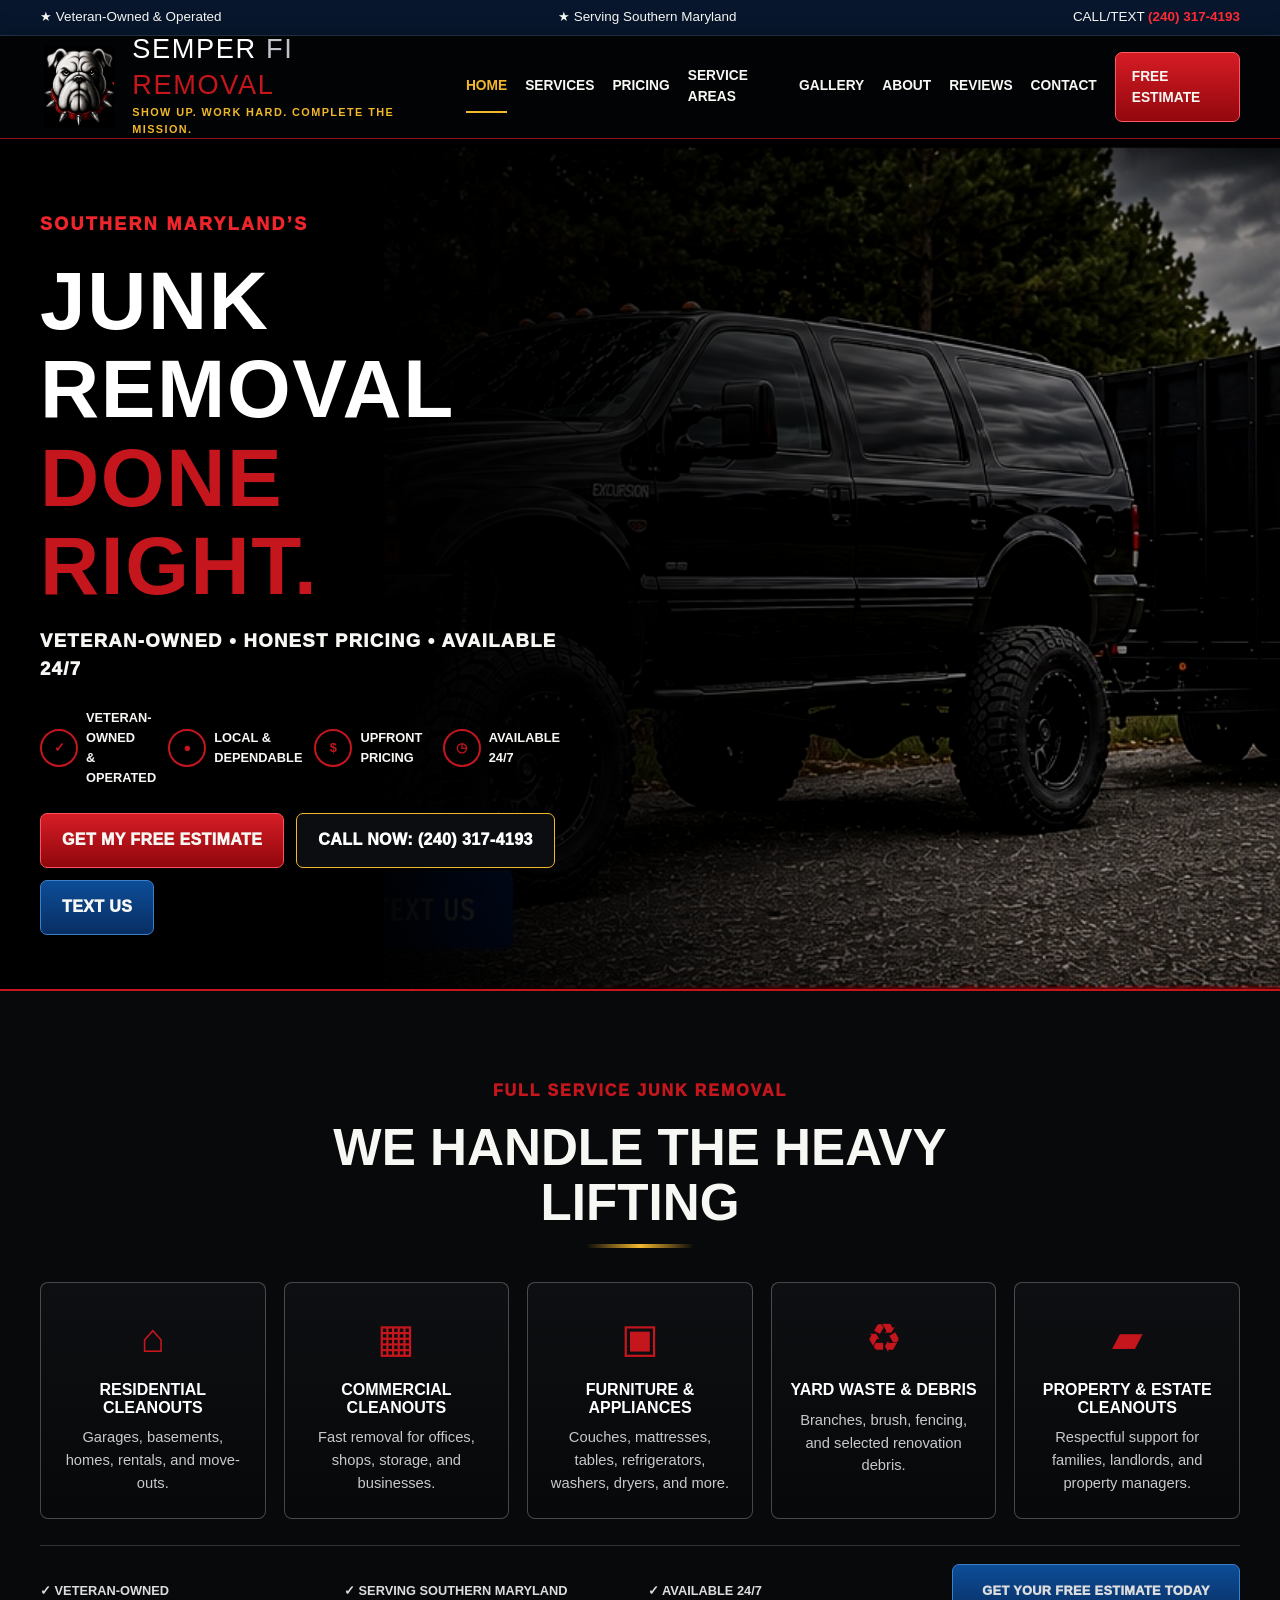
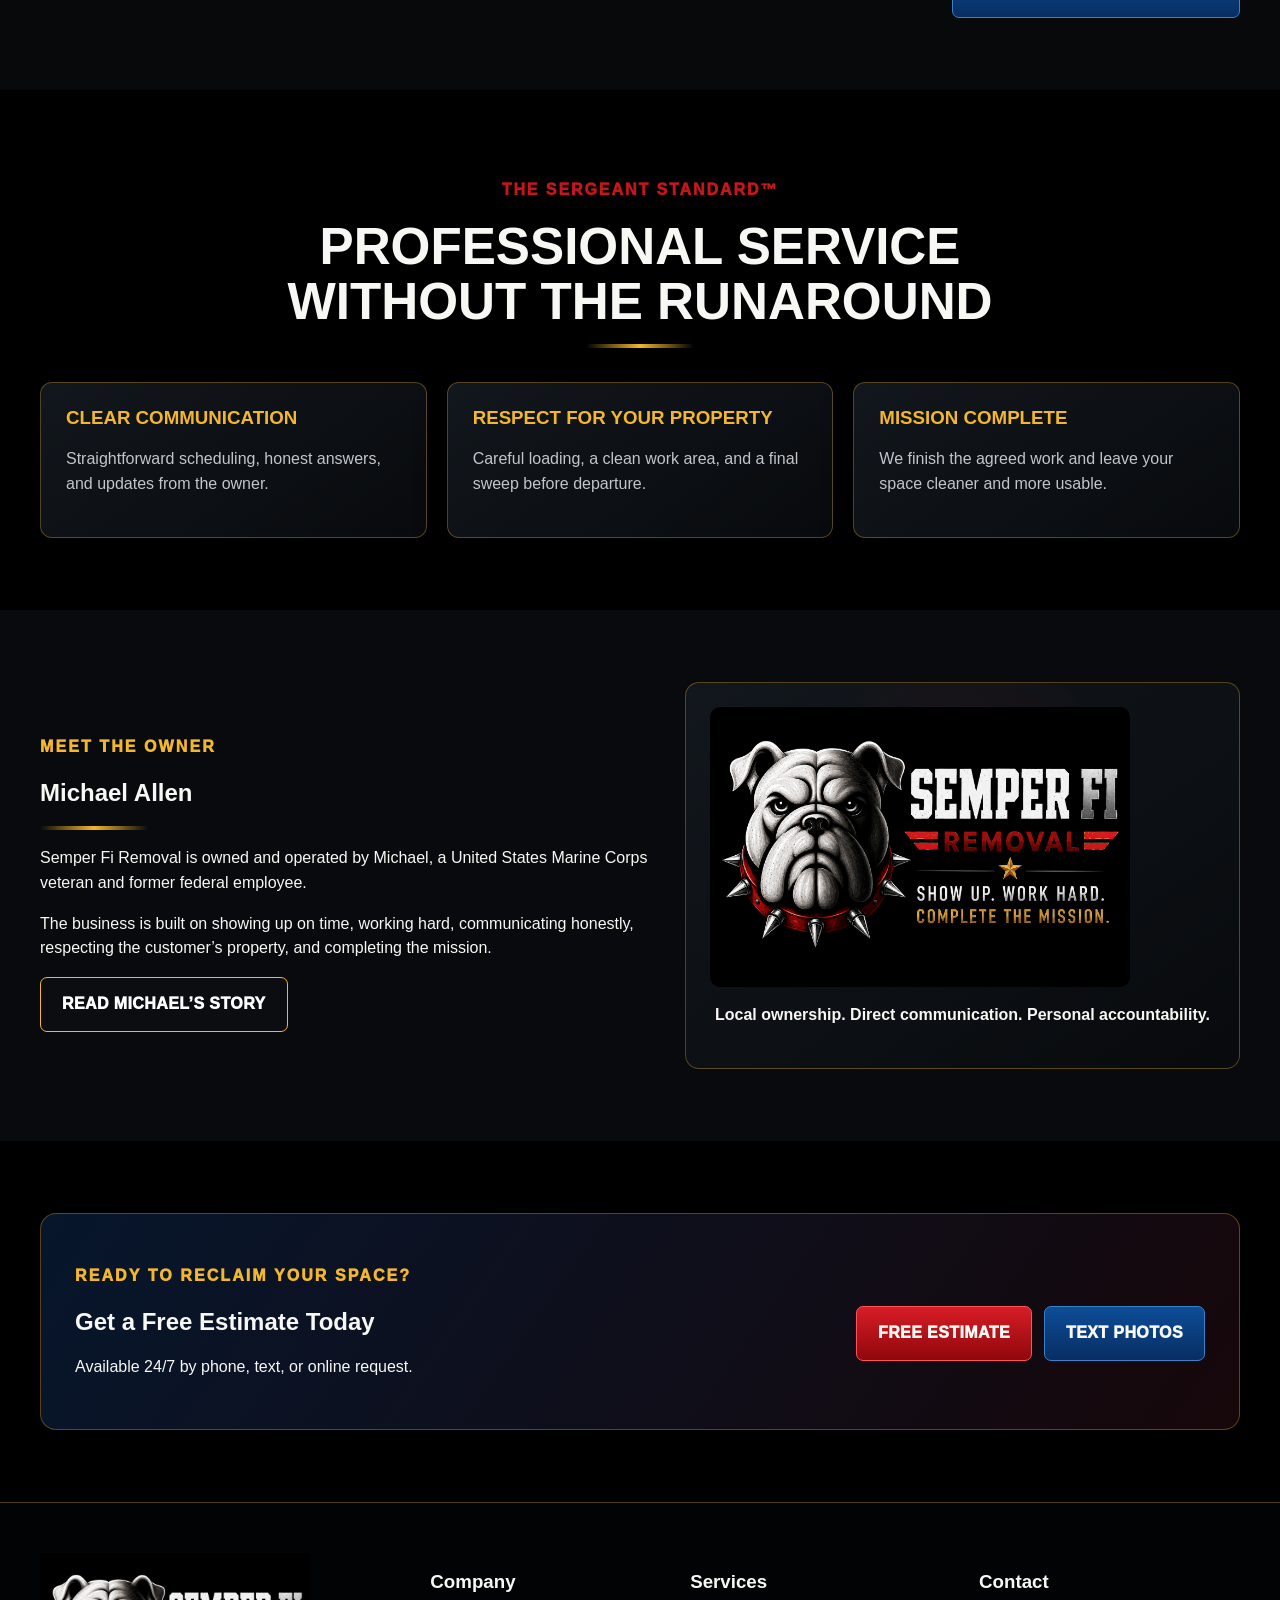
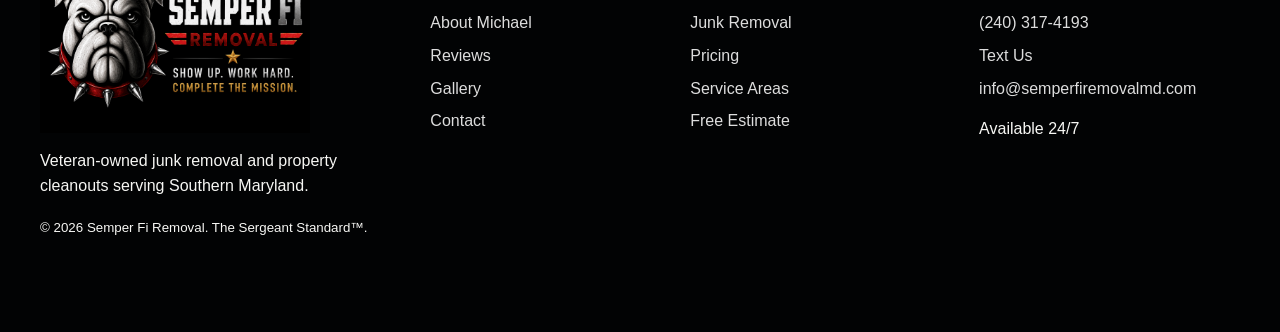
==== commit f45e7075: "Add files via upload" ====
--- a/index.html
+++ b/index.html
@@ -1,7 +1,7 @@
 <!doctype html><html lang="en"><head><meta charset="utf-8"><meta name="viewport" content="width=device-width,initial-scale=1">
 <title>Semper Fi Removal | Veteran-Owned Junk Removal</title>
 <meta name="description" content="Veteran-owned junk removal serving Southern Maryland. Available 24/7 with free estimates, honest pricing, call and text service.">
-<link rel="icon" href="favicon.png"><link rel="stylesheet" href="assets/css/site-v31.css?v=51"></head><body>
+<link rel="icon" href="favicon.png"><link rel="stylesheet" href="assets/css/site-v31.css?v=52"></head><body>
 <div class="topbar"><div class="container"><span>★ Veteran-Owned & Operated</span><span>★ Serving Southern Maryland</span><span>CALL/TEXT <strong>(240) 317-4193</strong></span></div></div>
 <header class="site-header"><div class="container navrow">
 <a class="brand" href="index.html"><img src="assets/images/sergeant-mark.png" alt="Semper Fi Removal bulldog mark"><span class="brand-copy"><span class="brand-title"><span class="semper">Semper</span> <span class="fi">Fi</span><span class="removal">Removal</span></span><span class="brand-tag">Show Up. Work Hard. Complete the Mission.</span></span></a>
@@ -13,14 +13,15 @@
 <img class="home-launch-bg" src="assets/images/launch-hero-excursion-trailer.jpg" alt="Lifted black Ford Excursion towing a black landscaping trailer with black plywood walls and Semper Fi Removal branding">
 <div class="container home-launch-inner"><div class="home-launch-copy">
 <p class="eyebrow">Southern Maryland’s</p>
-<h1>Veteran-Owned<br>Junk Removal<br><span class="service">Service</span></h1>
-<div class="mission-line">Show Up. Work Hard.<br><strong>Complete the Mission.</strong></div>
+<h1>Junk Removal<br><span class="service">Done Right.</span></h1>
+<div class="mission-line">Veteran-Owned • Honest Pricing • Available 24/7</div>
 <div class="quick-trust">
 <div class="quick-trust-item"><span class="quick-trust-icon">✓</span><span>Veteran-Owned<br>& Operated</span></div>
 <div class="quick-trust-item"><span class="quick-trust-icon">●</span><span>Local &<br>Dependable</span></div>
-<div class="quick-trust-item"><span class="quick-trust-icon">◷</span><span>On Time.<br>Every Time.</span></div>
 <div class="quick-trust-item"><span class="quick-trust-icon">$</span><span>Upfront<br>Pricing</span></div>
+<div class="quick-trust-item"><span class="quick-trust-icon">◷</span><span>Available<br>24/7</span></div>
 </div>
+<div class="mobile-review-band"><strong>★★★★★ 5-Star Service Standard</strong><span>Veteran-Owned • Honest Pricing • Fast Response</span></div>
 <div class="launch-actions">
 <a class="btn btn-red" href="estimate.html">Get My Free Estimate</a>
 <a class="btn btn-dark" href="tel:+12403174193">Call Now: (240) 317-4193</a>
@@ -43,7 +44,7 @@
 <div class="grid-3"><div class="card"><h3>Clear Communication</h3><p>Straightforward scheduling, honest answers, and updates from the owner.</p></div><div class="card"><h3>Respect for Your Property</h3><p>Careful loading, a clean work area, and a final sweep before departure.</p></div><div class="card"><h3>Mission Complete</h3><p>We finish the agreed work and leave your space cleaner and more usable.</p></div></div>
 </div></section>
 
-<section class="section alt"><div class="container owner-grid"><div><p class="eyebrow">Meet the Owner</p><h2>Michael Allen</h2><div class="gold-line" style="margin-left:0"></div><p>Semper Fi Removal is owned and operated by Michael, a United States Marine Corps veteran and former federal employee.</p><p>The business is built on showing up on time, working hard, communicating honestly, respecting the customer’s property, and completing the mission.</p><a class="btn btn-dark" href="about.html">Read Michael’s Story</a></div><div class="owner-photo"><img src="assets/images/launch-hero-excursion-trailer.jpg" alt="Semper Fi Removal Excursion and landscaping trailer"><p><strong>Local ownership. Real equipment. Personal accountability.</strong></p></div></div></section>
+<section class="section alt"><div class="container owner-grid"><div><p class="eyebrow">Meet the Owner</p><h2>Michael Allen</h2><div class="gold-line" style="margin-left:0"></div><p>Semper Fi Removal is owned and operated by Michael, a United States Marine Corps veteran and former federal employee.</p><p>The business is built on showing up on time, working hard, communicating honestly, respecting the customer’s property, and completing the mission.</p><a class="btn btn-dark" href="about.html">Read Michael’s Story</a></div><div class="owner-photo no-photo"><div><img src="assets/images/semper-fi-removal-final-logo.png" alt="Semper Fi Removal logo"><p><strong>Local ownership. Direct communication. Personal accountability.</strong></p></div></div></div></section>
 
 <section class="section"><div class="container"><div class="quote-band"><div><p class="eyebrow">Ready to Reclaim Your Space?</p><h2>Get a Free Estimate Today</h2><p>Available 24/7 by phone, text, or online request.</p></div><div class="actions"><a class="btn btn-red" href="estimate.html">Free Estimate</a><a class="btn btn-blue" href="sms:+12403174193?&body=Hi%21%20I%27d%20like%20a%20free%20estimate%20from%20Semper%20Fi%20Removal.">Text Photos</a></div></div></div></section>
 </main>
--- a/assets/css/site-v31.css
+++ b/assets/css/site-v31.css
@@ -235,3 +235,26 @@
   .topbar .container span:last-child{color:#2f77d0;font-weight:900}
   .topbar .container span:last-child strong{color:#ff3741}
 }
+
+@media(max-width:760px){
+  .navrow{min-height:68px!important}
+  .brand img{width:48px!important;height:48px!important}
+  .brand-title{font-size:.94rem!important}
+  .brand-tag{font-size:.46rem!important;line-height:1.35!important;max-width:190px!important}
+  .menu-button{padding:9px 11px!important;font-size:.94rem!important}
+  .main-nav{top:68px!important}
+  .home-launch-bg{height:220px!important;object-position:58% 46%!important}
+  .home-launch-copy{padding:20px 0 28px!important}
+  .home-launch-copy .eyebrow{font-size:.92rem!important;margin-bottom:9px!important}
+  .home-launch-copy h1{font-size:clamp(2.55rem,12.3vw,3.35rem)!important;line-height:1.01!important;margin-bottom:13px!important}
+  .home-launch-copy h1 .service{display:block;font-size:.78em;margin-top:3px}
+  .mission-line{font-size:.86rem!important;margin:8px auto 17px!important}
+  .quick-trust{grid-template-columns:1fr 1fr!important;gap:12px 16px!important;max-width:420px!important}
+  .quick-trust-item{font-size:.76rem!important}
+  .quick-trust-icon{width:34px!important;height:34px!important;min-width:34px!important}
+  .mobile-review-band{display:block!important;margin-top:20px;padding:16px 14px;border:1px solid rgba(242,183,44,.32);border-radius:10px;background:linear-gradient(145deg,#11151a,#080a0d);text-align:center}
+  .mobile-review-band strong{display:block;color:#f2b72c;font-size:1rem;margin-bottom:4px}
+}
+@media(min-width:761px){.mobile-review-band{display:none}}
+.owner-photo.no-photo{background:radial-gradient(circle at 50% 35%,rgba(196,22,28,.14),transparent 45%),linear-gradient(145deg,#12171d,#080a0d);display:grid;place-items:center;text-align:center}
+.owner-photo.no-photo img{width:min(84%,420px);object-fit:contain}
